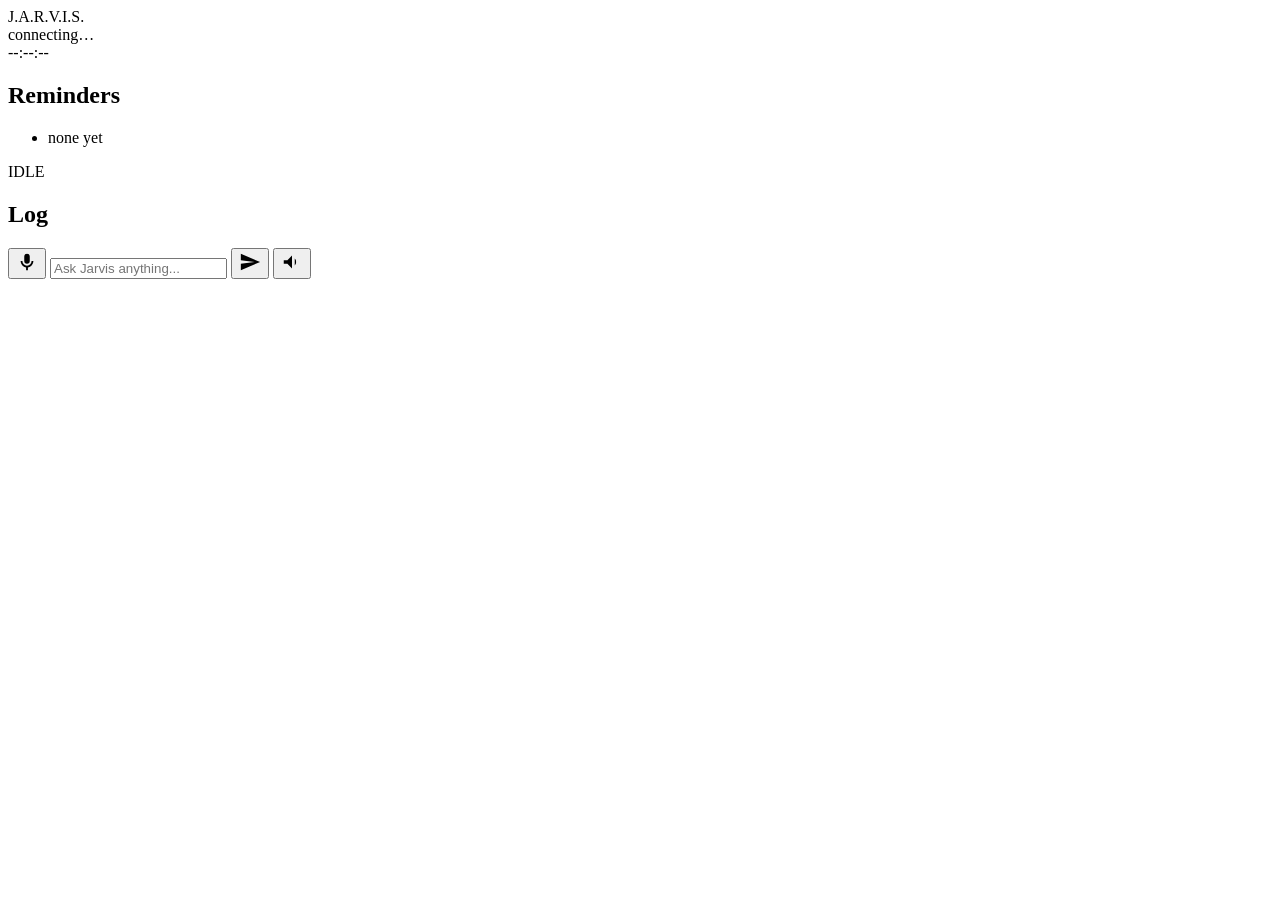
==== jarvis/web/static/index.html @ ba856379 "Add interactive HUD web UI with browser-based voice FastAPI backend (jarvis/web/server.py) wraps the" ====
<!DOCTYPE html>
<html lang="en">
<head>
<meta charset="UTF-8" />
<meta name="viewport" content="width=device-width, initial-scale=1.0" />
<title>JARVIS</title>
<link rel="preconnect" href="https://fonts.googleapis.com" />
<link href="https://fonts.googleapis.com/css2?family=Orbitron:wght@400..900&family=Share+Tech+Mono&display=swap" rel="stylesheet" />
<link rel="stylesheet" href="/static/style.css" />
</head>
<body>

<div class="scanlines"></div>

<header class="topbar">
  <div class="brand">
    <span class="brand-dot"></span>
    <span class="brand-name">J.A.R.V.I.S.</span>
  </div>
  <div class="status" id="status">
    <span class="status-dot" id="status-dot"></span>
    <span id="status-text">connecting&hellip;</span>
  </div>
  <div class="clock" id="clock">--:--:--</div>
</header>

<main class="layout">
  <aside class="panel panel-left">
    <h2>Reminders</h2>
    <ul id="reminders-list" class="reminders-list">
      <li class="muted">none yet</li>
    </ul>
  </aside>

  <section class="core-stage">
    <div class="core" id="core">
      <div class="ring ring-outer"></div>
      <div class="ring ring-mid"></div>
      <div class="ring ring-inner"></div>
      <div class="core-glow"></div>
      <div class="core-center"></div>
    </div>
    <div class="core-state" id="core-state">IDLE</div>
  </section>

  <aside class="panel panel-right">
    <h2>Log</h2>
    <div id="chat-log" class="chat-log"></div>
  </aside>
</main>

<footer class="composer">
  <button id="mic-btn" class="icon-btn" title="Speak (voice input)">
    <svg viewBox="0 0 24 24" width="22" height="22"><path fill="currentColor" d="M12 14a3 3 0 0 0 3-3V6a3 3 0 0 0-6 0v5a3 3 0 0 0 3 3zm5-3a5 5 0 0 1-10 0H5a7 7 0 0 0 6 6.92V21h2v-3.08A7 7 0 0 0 19 11h-2z"/></svg>
  </button>
  <input id="text-input" type="text" placeholder="Ask Jarvis anything..." autocomplete="off" />
  <button id="send-btn" class="icon-btn" title="Send">
    <svg viewBox="0 0 24 24" width="22" height="22"><path fill="currentColor" d="M2 21l21-9L2 3v7l15 2-15 2z"/></svg>
  </button>
  <button id="voice-toggle" class="icon-btn toggle-on" title="Toggle spoken replies">
    <svg viewBox="0 0 24 24" width="22" height="22"><path fill="currentColor" d="M3 10v4h4l5 5V5L7 10H3zm13.5 2A4.5 4.5 0 0 0 15 8.29v7.42A4.5 4.5 0 0 0 16.5 12z"/></svg>
  </button>
</footer>

<script src="/static/app.js"></script>
</body>
</html>
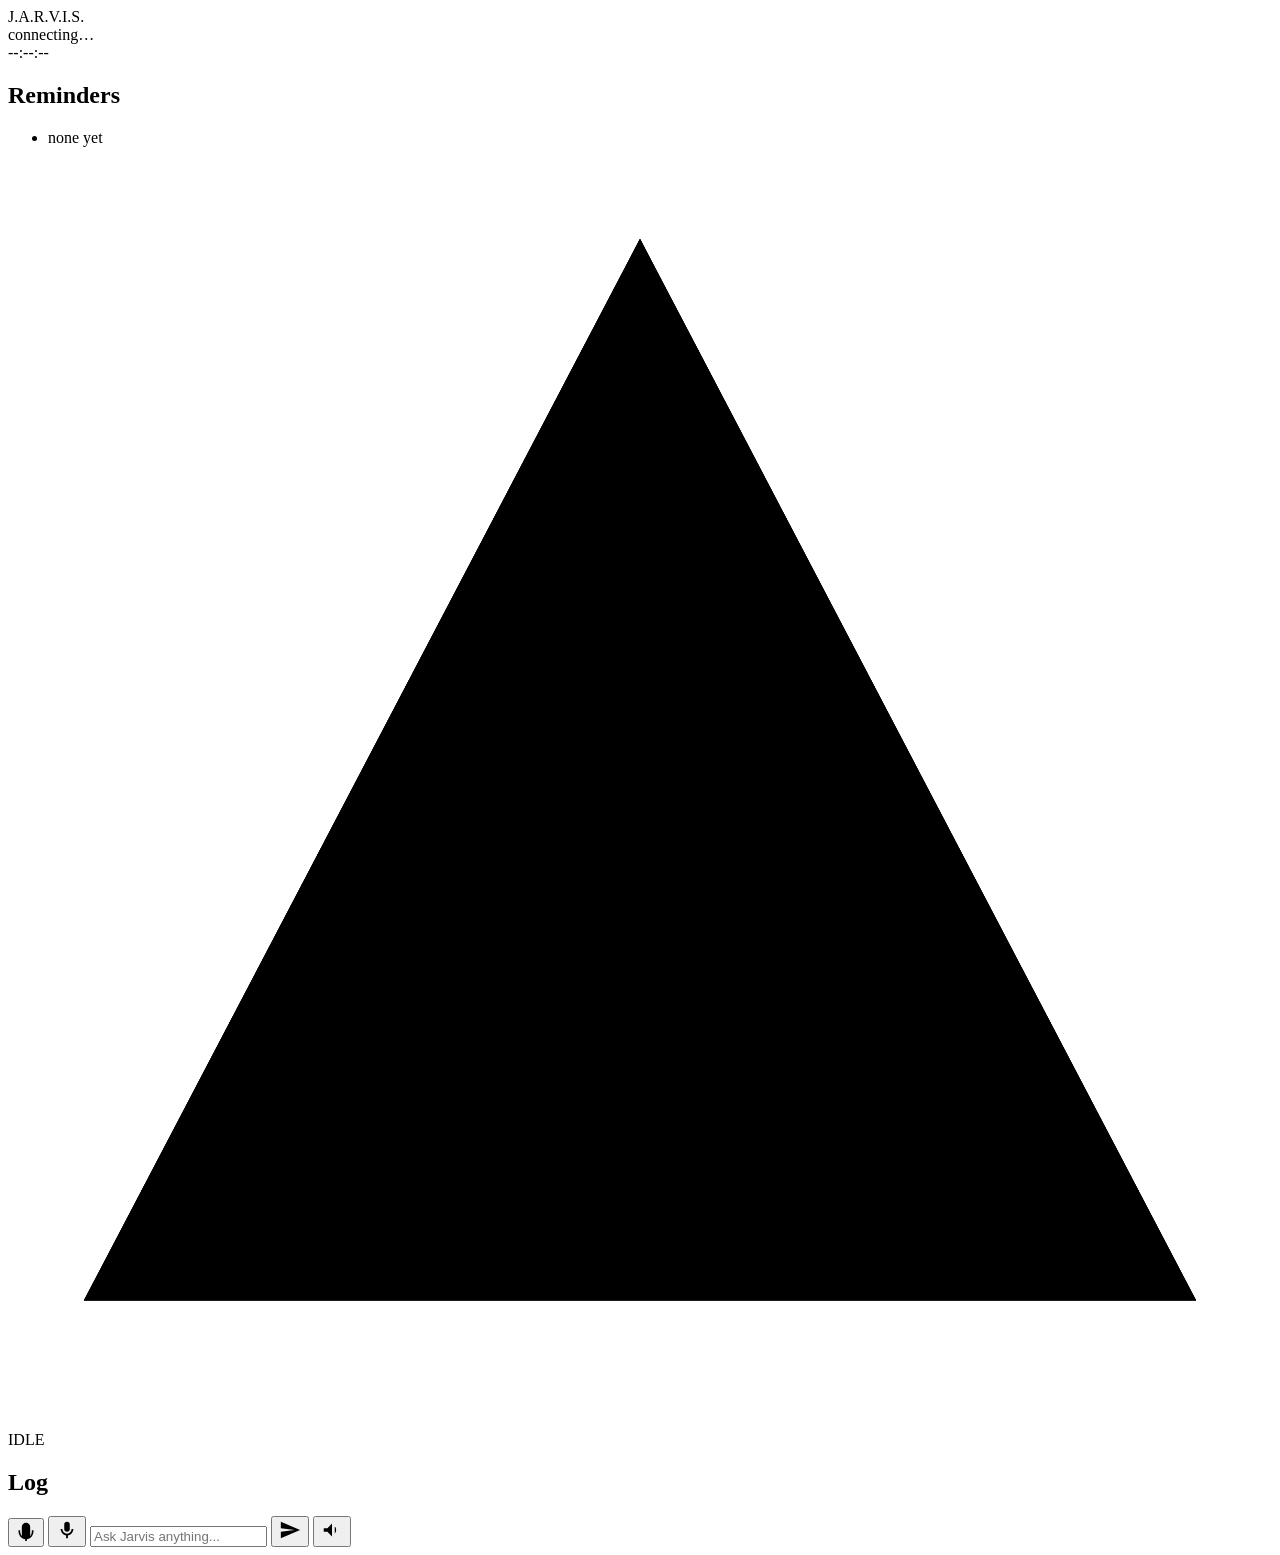
==== commit 1b845164: "Add wake-word voice mode, harden search, redesign HUD core - web_search: try the new `ddgs` package " ====
--- a/jarvis/web/static/index.html
+++ b/jarvis/web/static/index.html
@@ -38,8 +38,16 @@
       <div class="ring ring-mid"></div>
       <div class="ring ring-inner"></div>
       <div class="core-glow"></div>
-      <div class="core-center"></div>
+      <div class="reactor">
+        <svg class="reactor-svg" viewBox="0 0 100 100">
+          <polygon class="reactor-tri reactor-tri-1" points="50,6 6,90 94,90" />
+          <polygon class="reactor-tri reactor-tri-2" points="50,6 6,90 94,90" />
+          <polygon class="reactor-tri reactor-tri-3" points="50,6 6,90 94,90" />
+        </svg>
+        <div class="reactor-core"></div>
+      </div>
     </div>
+    <div class="waveform" id="waveform"></div>
     <div class="core-state" id="core-state">IDLE</div>
   </section>
 
@@ -50,6 +58,9 @@
 </main>
 
 <footer class="composer">
+  <button id="wake-btn" class="icon-btn" title="Toggle 'Hey Jarvis' always-listening mode">
+    <svg viewBox="0 0 24 24" width="20" height="20"><path fill="currentColor" d="M12 2a5 5 0 0 0-5 5v10a5 5 0 0 0 10 0V7a5 5 0 0 0-5-5zm7 9v2a7 7 0 0 1-14 0v-2H3v2a9 9 0 0 0 8 8.94V24h2v-2.06A9 9 0 0 0 21 13v-2h-2z"/></svg>
+  </button>
   <button id="mic-btn" class="icon-btn" title="Speak (voice input)">
     <svg viewBox="0 0 24 24" width="22" height="22"><path fill="currentColor" d="M12 14a3 3 0 0 0 3-3V6a3 3 0 0 0-6 0v5a3 3 0 0 0 3 3zm5-3a5 5 0 0 1-10 0H5a7 7 0 0 0 6 6.92V21h2v-3.08A7 7 0 0 0 19 11h-2z"/></svg>
   </button>
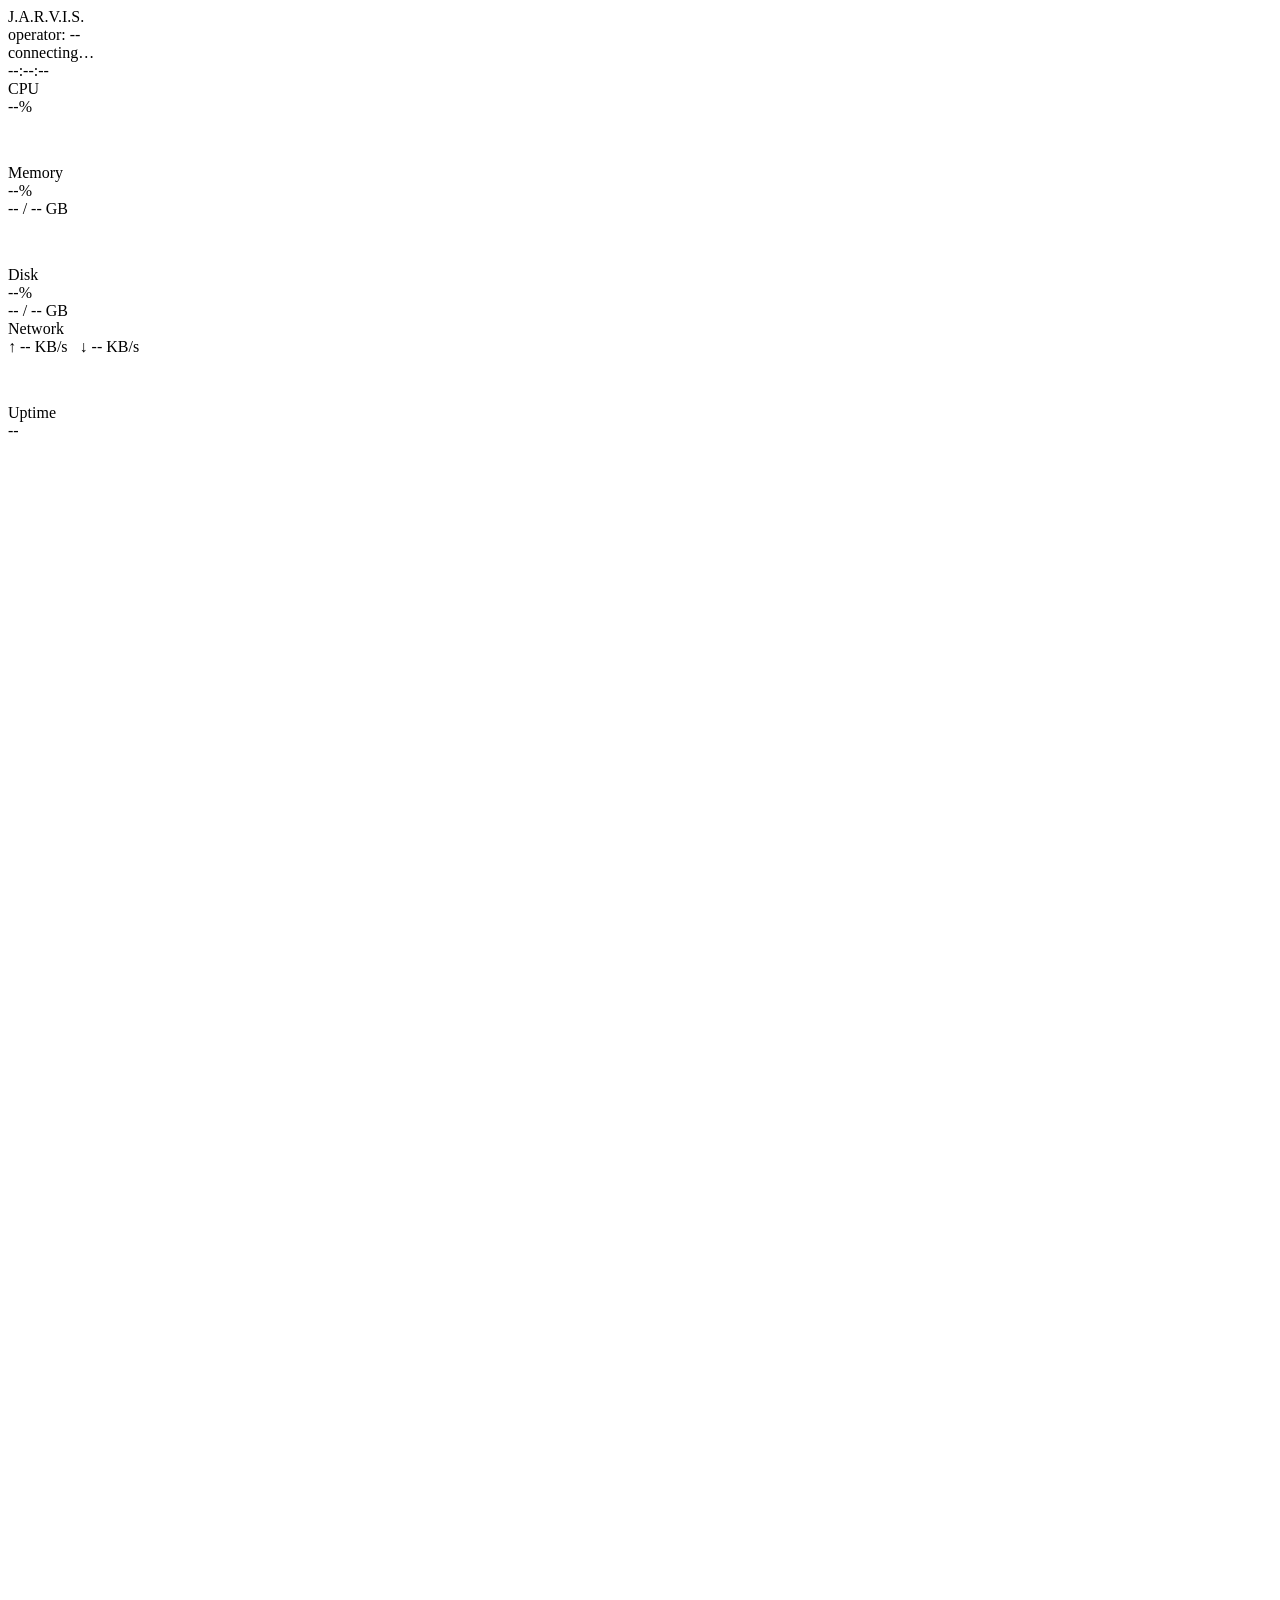
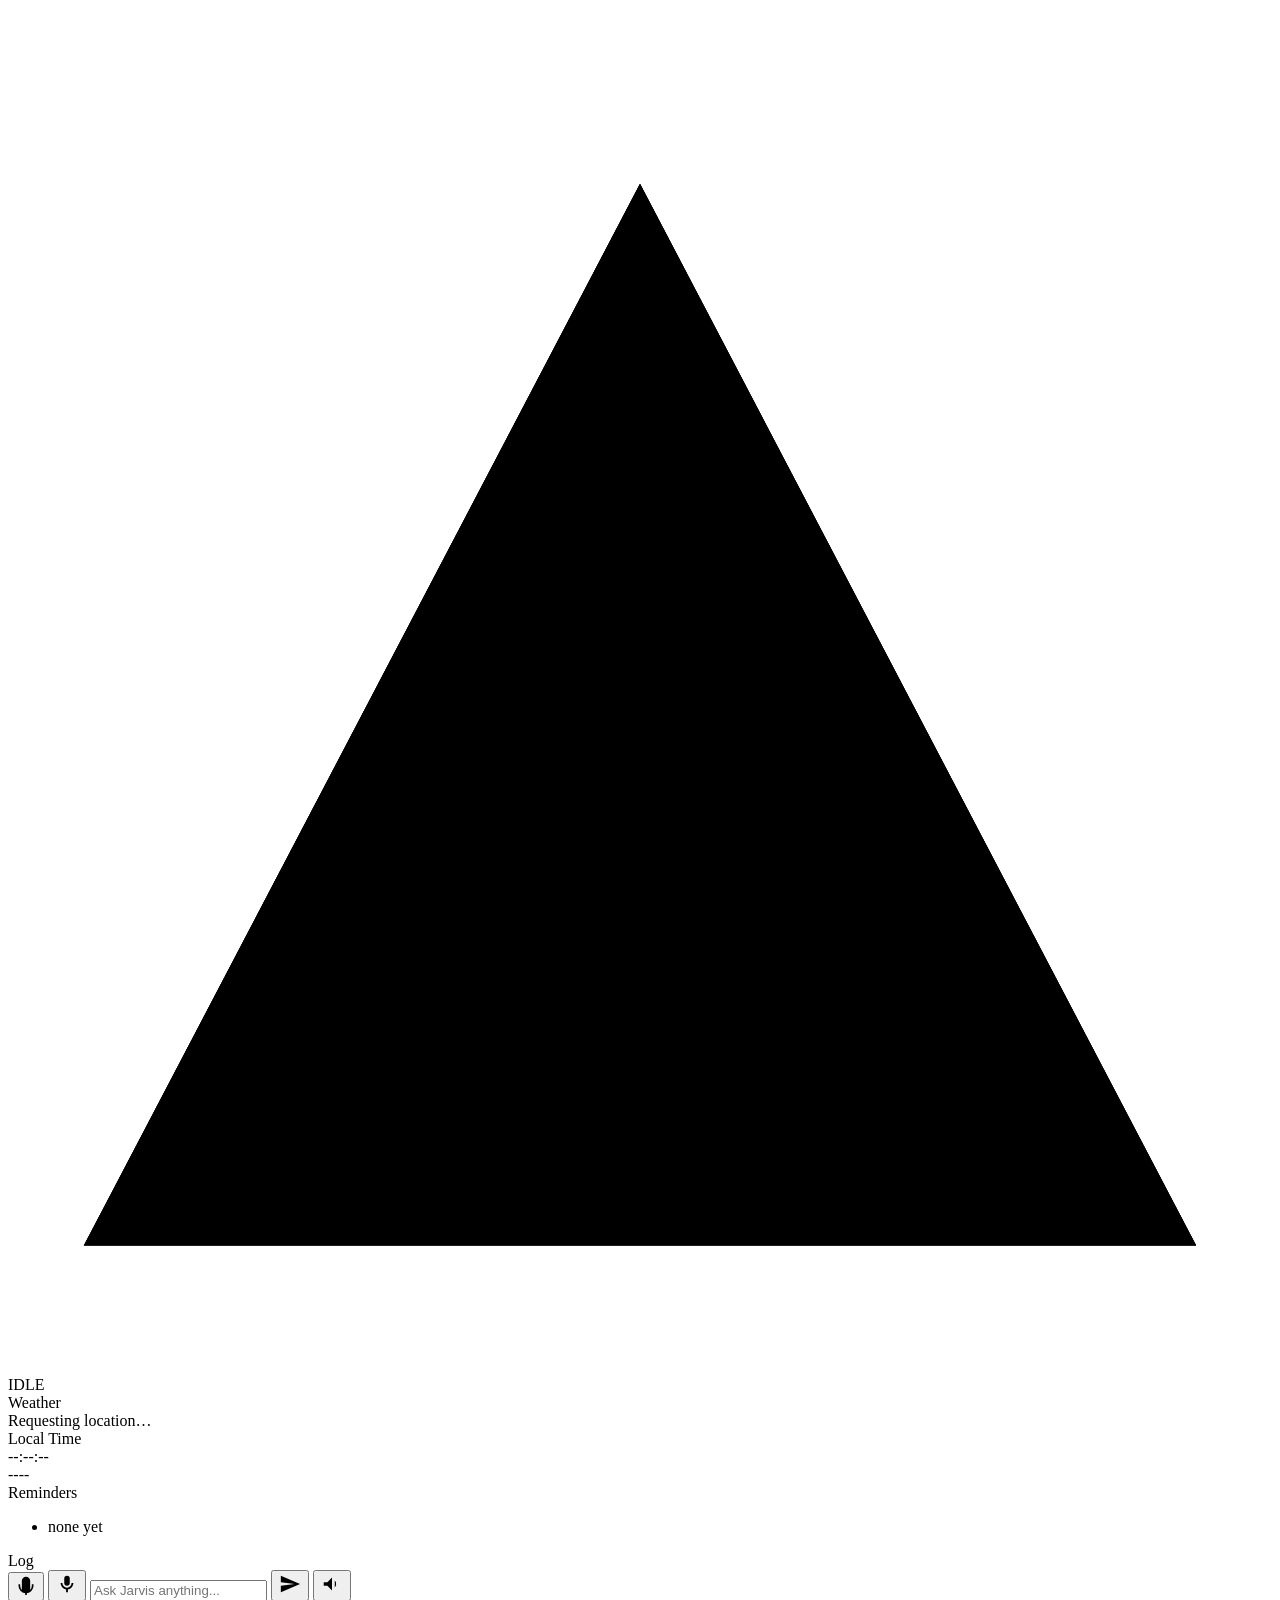
==== commit 03794e85: "Build a dense multi-widget HUD with real live data Reworked the web UI from one chat panel into a pr" ====
--- a/jarvis/web/static/index.html
+++ b/jarvis/web/static/index.html
@@ -17,6 +17,7 @@
     <span class="brand-dot"></span>
     <span class="brand-name">J.A.R.V.I.S.</span>
   </div>
+  <div class="operator" id="operator">operator: --</div>
   <div class="status" id="status">
     <span class="status-dot" id="status-dot"></span>
     <span id="status-text">connecting&hellip;</span>
@@ -26,14 +27,37 @@
 
 <main class="layout">
   <aside class="panel panel-left">
-    <h2>Reminders</h2>
-    <ul id="reminders-list" class="reminders-list">
-      <li class="muted">none yet</li>
-    </ul>
+    <div class="widget">
+      <div class="widget-title">CPU</div>
+      <div class="widget-value" id="cpu-value">--%</div>
+      <canvas class="sparkline" id="cpu-spark" width="220" height="44"></canvas>
+    </div>
+    <div class="widget">
+      <div class="widget-title">Memory</div>
+      <div class="widget-value" id="mem-value">--%</div>
+      <div class="widget-sub" id="mem-sub">-- / -- GB</div>
+      <canvas class="sparkline" id="mem-spark" width="220" height="44"></canvas>
+    </div>
+    <div class="widget">
+      <div class="widget-title">Disk</div>
+      <div class="widget-value" id="disk-value">--%</div>
+      <div class="widget-sub" id="disk-sub">-- / -- GB</div>
+      <div class="bar-gauge"><div class="bar-gauge-fill" id="disk-gauge"></div></div>
+    </div>
+    <div class="widget">
+      <div class="widget-title">Network</div>
+      <div class="widget-sub" id="net-sub">&uarr; -- KB/s &nbsp; &darr; -- KB/s</div>
+      <canvas class="sparkline" id="net-spark" width="220" height="44"></canvas>
+    </div>
+    <div class="widget">
+      <div class="widget-title">Uptime</div>
+      <div class="widget-value widget-value-sm" id="uptime-value">--</div>
+    </div>
   </aside>
 
   <section class="core-stage">
     <div class="core" id="core">
+      <svg class="tick-ring" viewBox="0 0 300 300"></svg>
       <div class="ring ring-outer"></div>
       <div class="ring ring-mid"></div>
       <div class="ring ring-inner"></div>
@@ -46,14 +70,33 @@
         </svg>
         <div class="reactor-core"></div>
       </div>
+      <div class="orbit orbit-1"><span class="orbit-dot"></span></div>
+      <div class="orbit orbit-2"><span class="orbit-dot"></span></div>
     </div>
     <div class="waveform" id="waveform"></div>
     <div class="core-state" id="core-state">IDLE</div>
   </section>
 
   <aside class="panel panel-right">
-    <h2>Log</h2>
-    <div id="chat-log" class="chat-log"></div>
+    <div class="widget widget-weather">
+      <div class="widget-title">Weather</div>
+      <div class="weather-body" id="weather-body">Requesting location&hellip;</div>
+    </div>
+    <div class="widget widget-clock-big">
+      <div class="widget-title">Local Time</div>
+      <div class="big-clock" id="big-clock">--:--:--</div>
+      <div class="big-date" id="big-date">----</div>
+    </div>
+    <div class="widget widget-reminders">
+      <div class="widget-title">Reminders</div>
+      <ul id="reminders-list" class="reminders-list">
+        <li class="muted">none yet</li>
+      </ul>
+    </div>
+    <div class="widget widget-log">
+      <div class="widget-title">Log</div>
+      <div id="chat-log" class="chat-log"></div>
+    </div>
   </aside>
 </main>
 
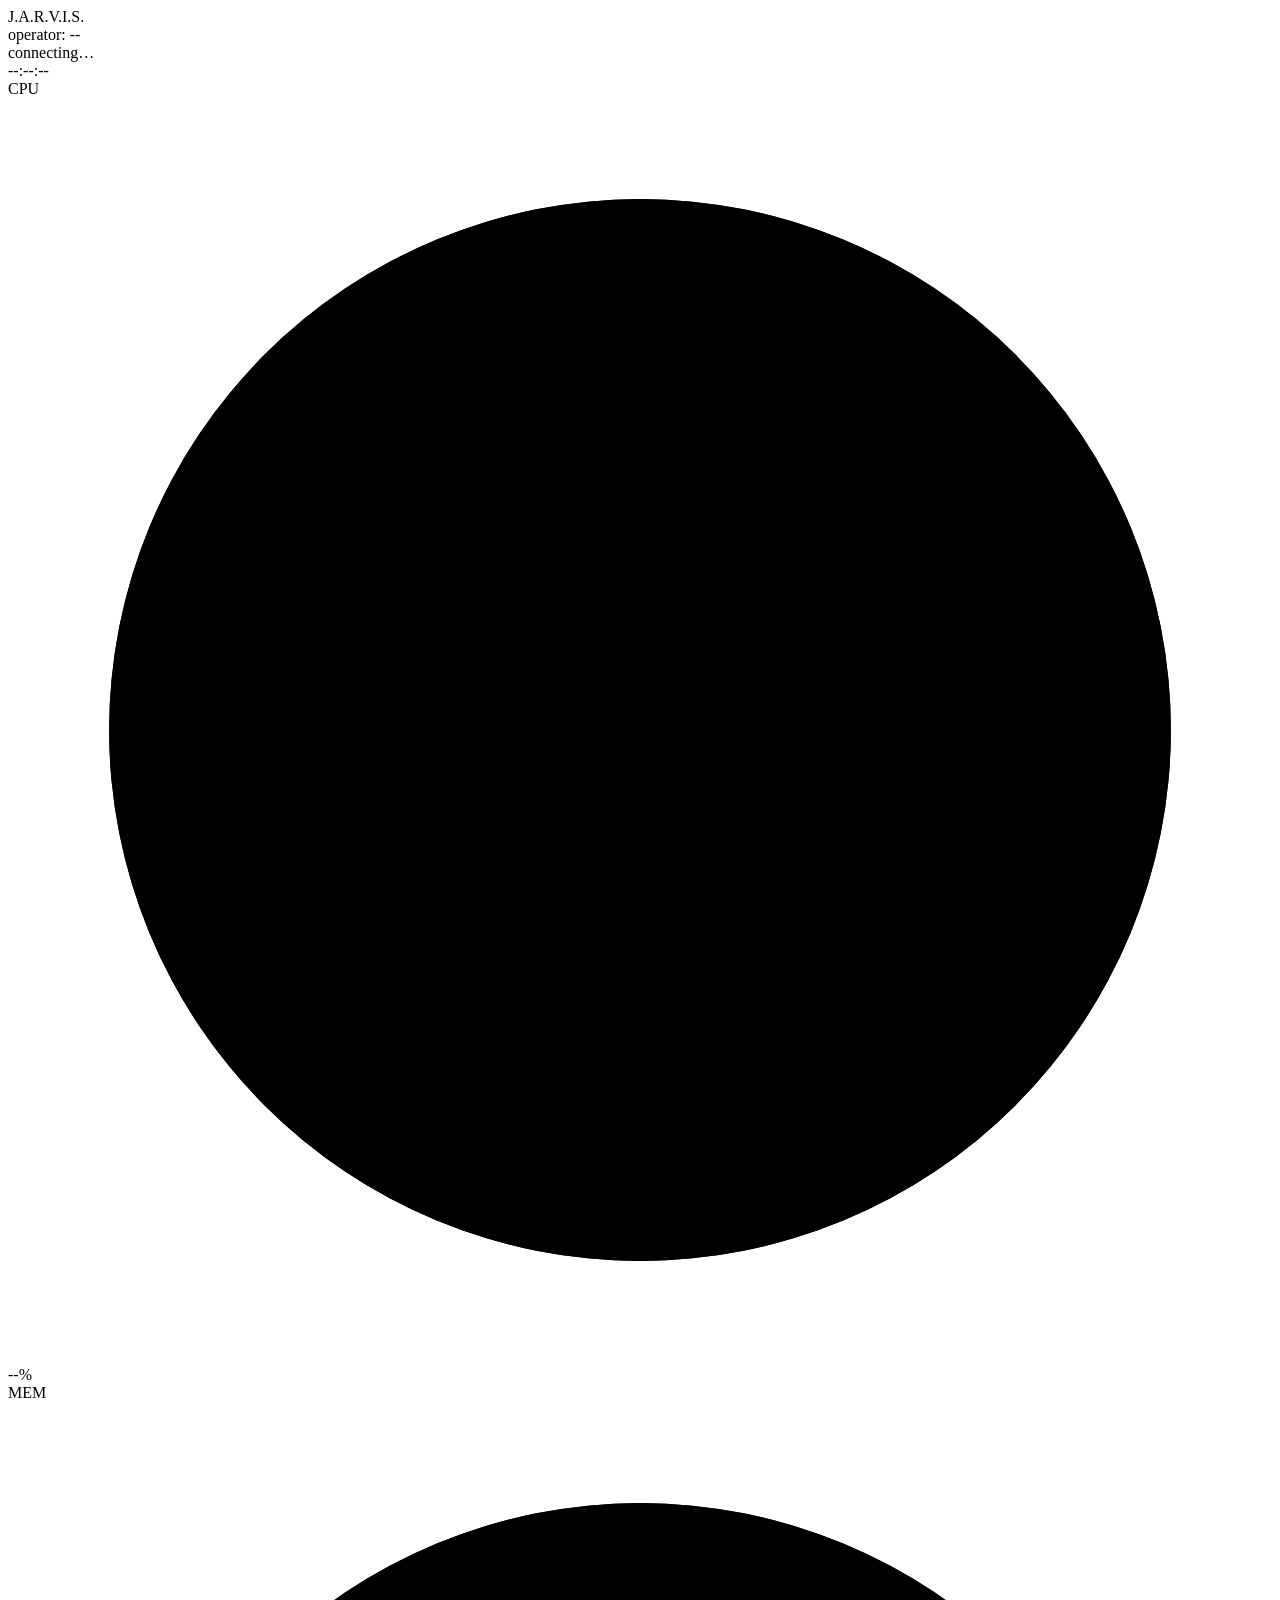
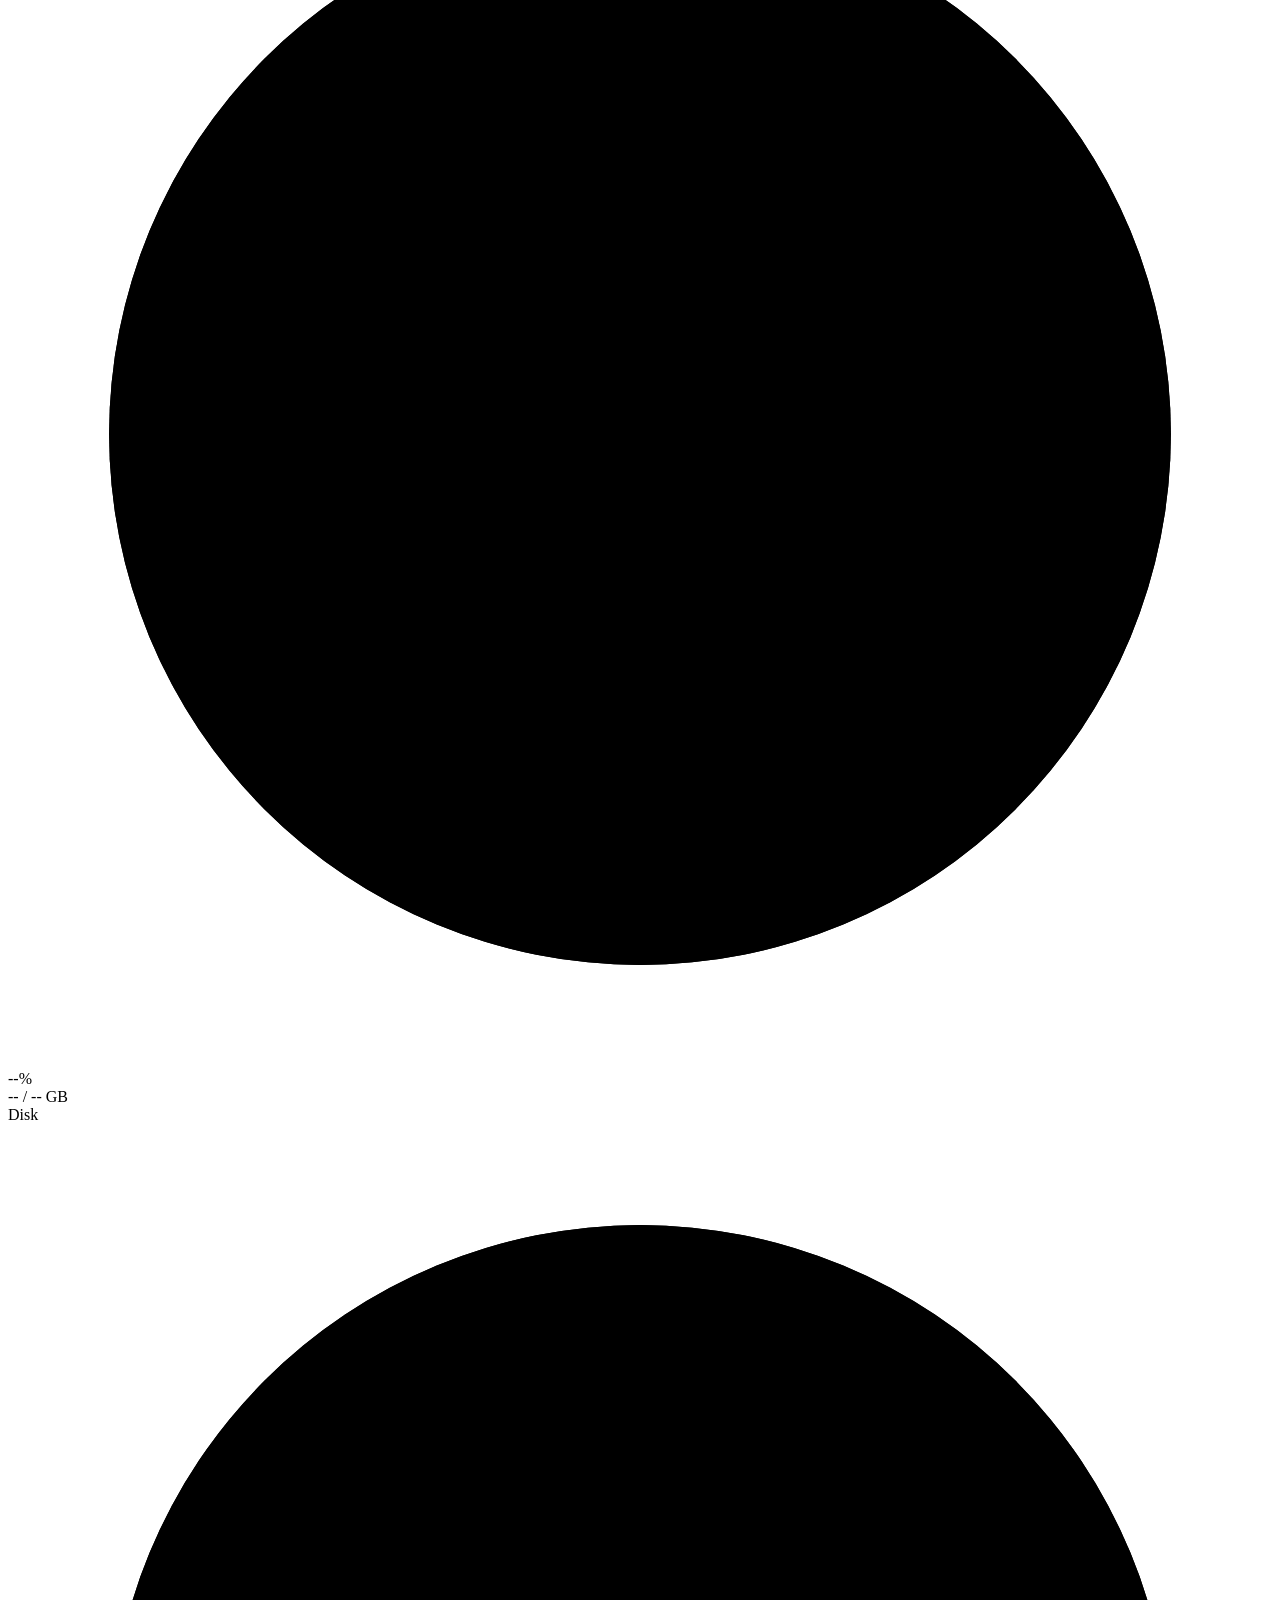
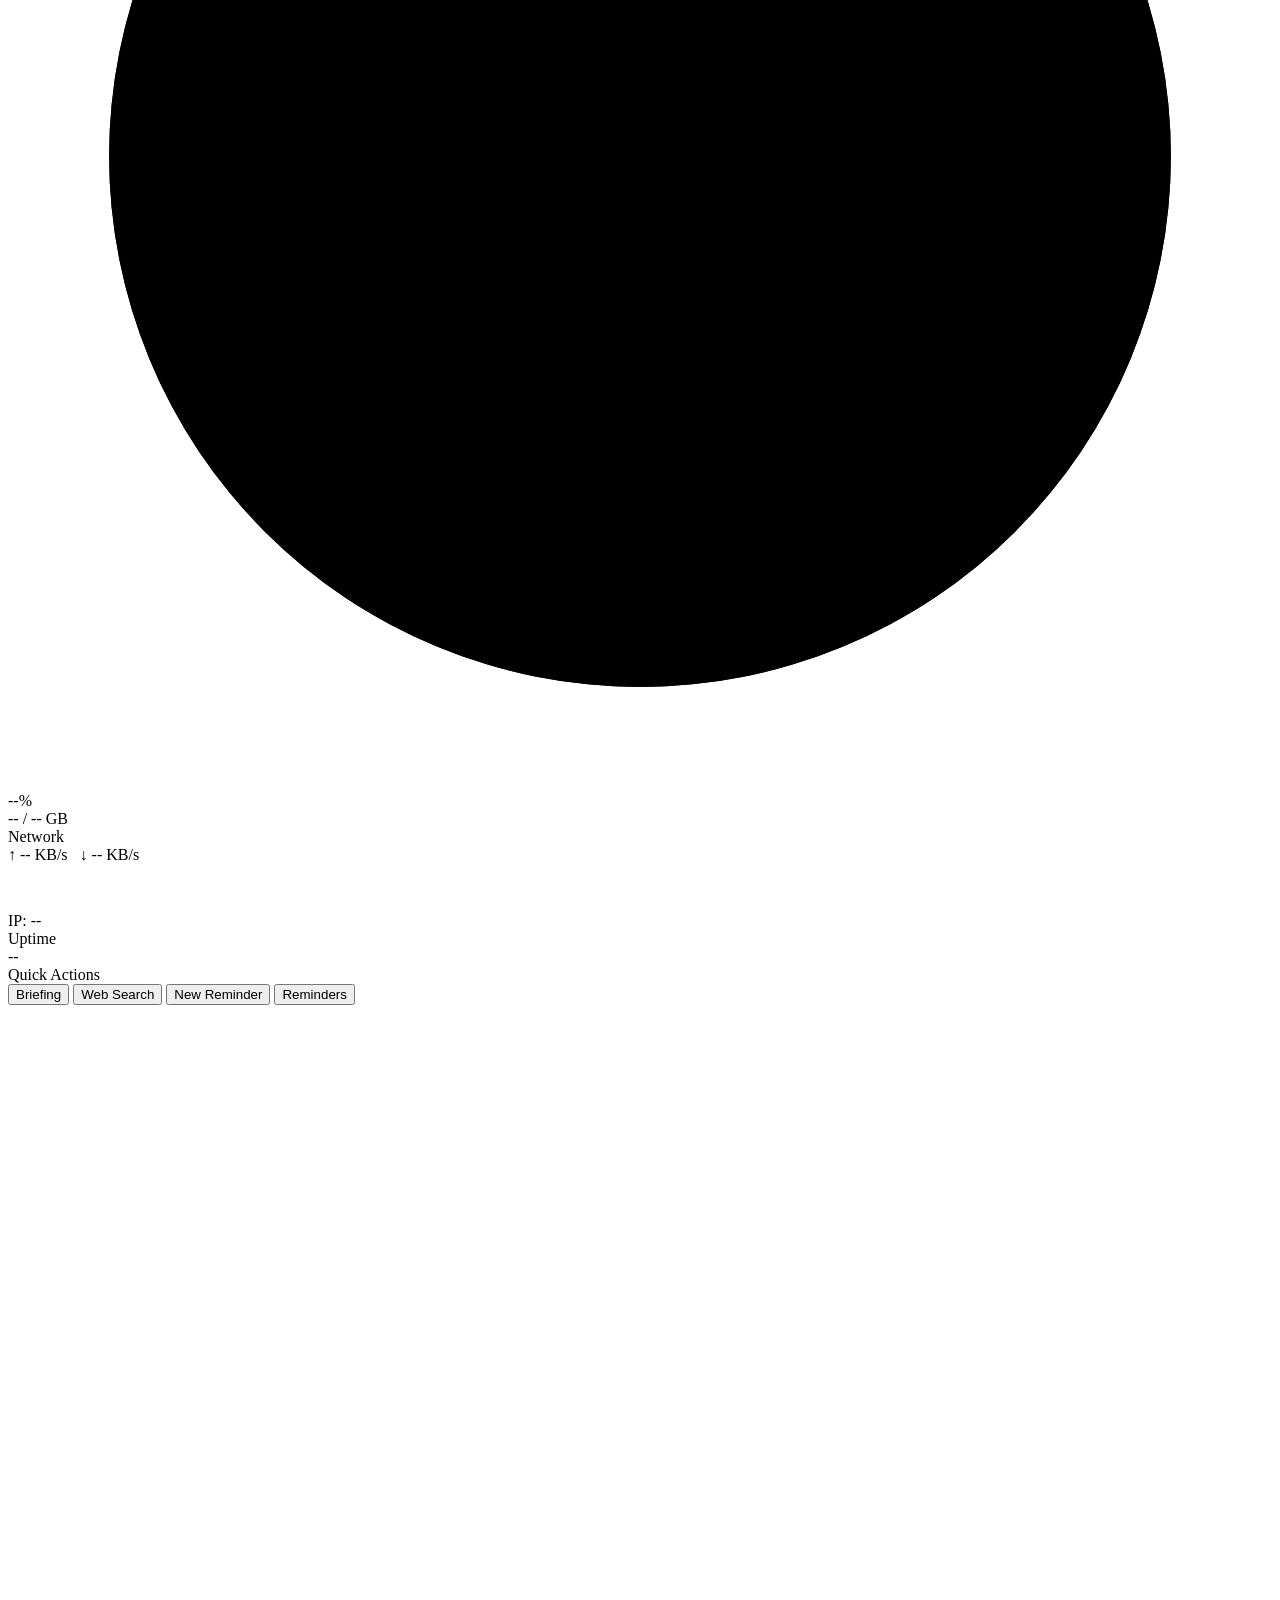
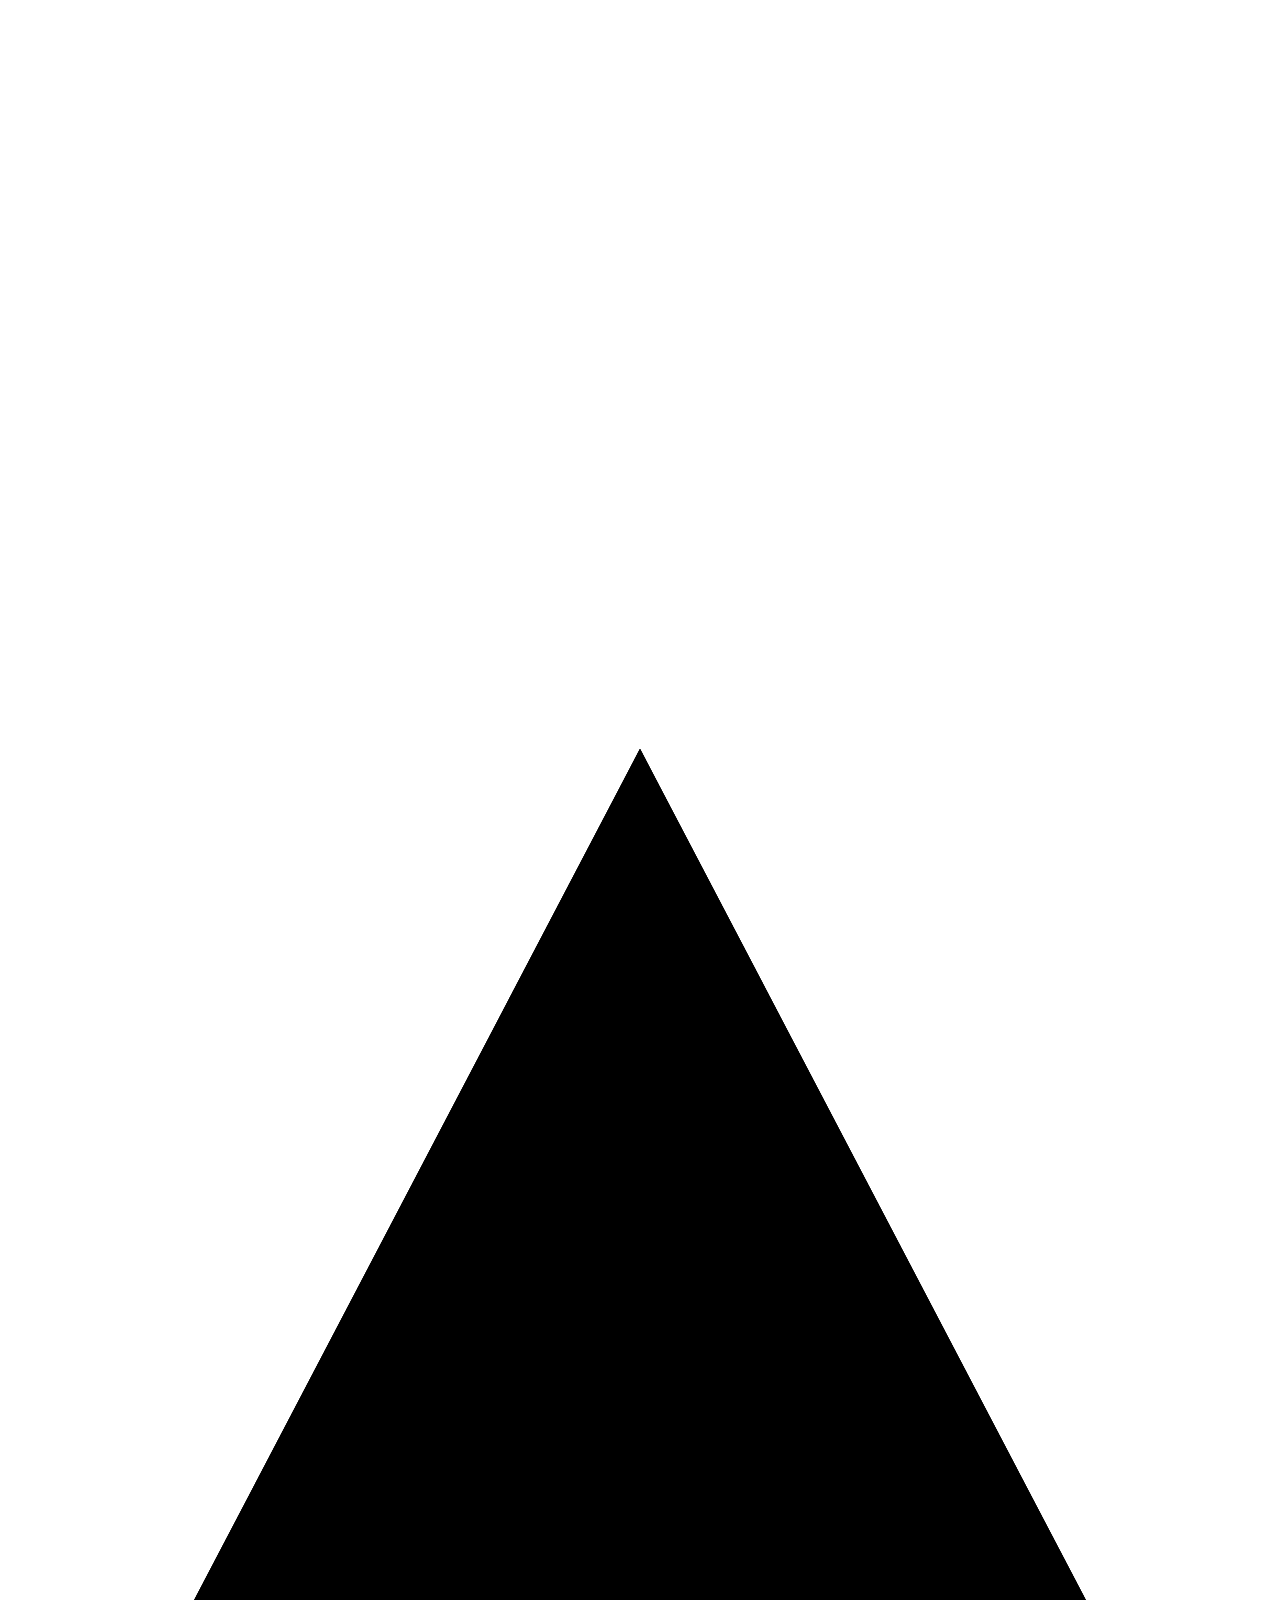
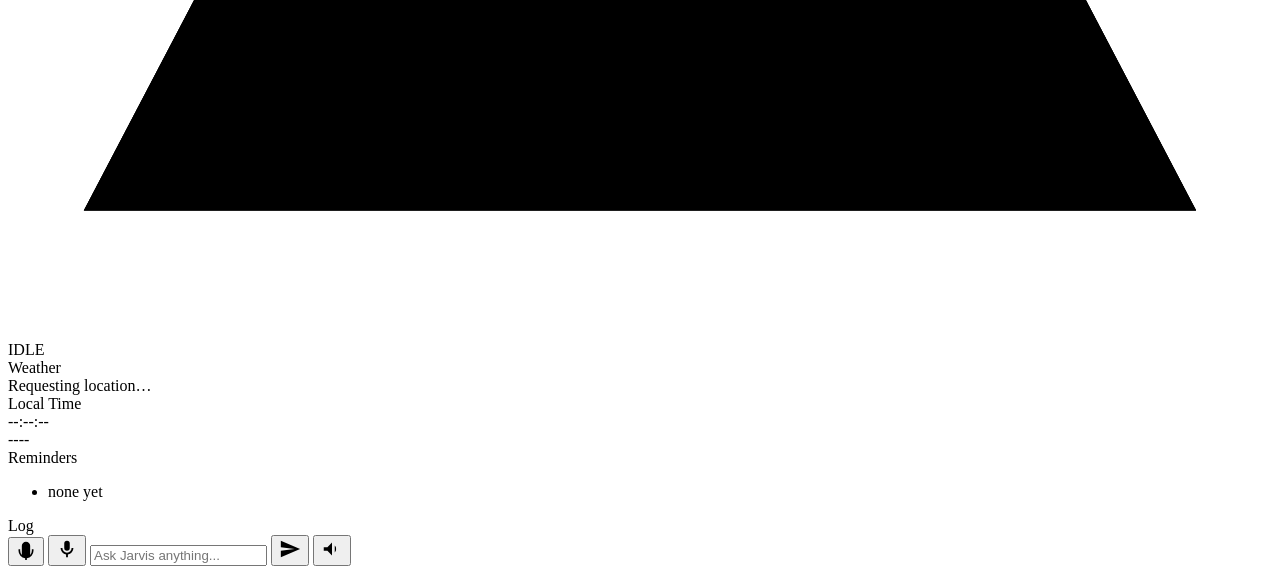
==== commit d9a16cb7: "Circular gauge dials, real IP, and functional quick-actions Replaced the flat CPU/memory/disk percen" ====
--- a/jarvis/web/static/index.html
+++ b/jarvis/web/static/index.html
@@ -28,30 +28,63 @@
 <main class="layout">
   <aside class="panel panel-left">
     <div class="widget">
-      <div class="widget-title">CPU</div>
-      <div class="widget-value" id="cpu-value">--%</div>
-      <canvas class="sparkline" id="cpu-spark" width="220" height="44"></canvas>
+      <div class="widget-gauge-row">
+        <div class="gauge-item">
+          <div class="widget-title">CPU</div>
+          <div class="gauge">
+            <svg viewBox="0 0 100 100">
+              <circle class="gauge-track" cx="50" cy="50" r="42"></circle>
+              <circle class="gauge-fill" id="cpu-gauge" cx="50" cy="50" r="42"></circle>
+            </svg>
+            <div class="gauge-label" id="cpu-value">--%</div>
+          </div>
+        </div>
+        <div class="gauge-item">
+          <div class="widget-title">MEM</div>
+          <div class="gauge">
+            <svg viewBox="0 0 100 100">
+              <circle class="gauge-track" cx="50" cy="50" r="42"></circle>
+              <circle class="gauge-fill" id="mem-gauge" cx="50" cy="50" r="42"></circle>
+            </svg>
+            <div class="gauge-label" id="mem-value">--%</div>
+          </div>
+        </div>
+      </div>
+      <div class="widget-sub widget-sub-center" id="mem-sub">-- / -- GB</div>
     </div>
-    <div class="widget">
-      <div class="widget-title">Memory</div>
-      <div class="widget-value" id="mem-value">--%</div>
-      <div class="widget-sub" id="mem-sub">-- / -- GB</div>
-      <canvas class="sparkline" id="mem-spark" width="220" height="44"></canvas>
-    </div>
+
     <div class="widget">
       <div class="widget-title">Disk</div>
-      <div class="widget-value" id="disk-value">--%</div>
-      <div class="widget-sub" id="disk-sub">-- / -- GB</div>
-      <div class="bar-gauge"><div class="bar-gauge-fill" id="disk-gauge"></div></div>
+      <div class="gauge gauge-lg">
+        <svg viewBox="0 0 100 100">
+          <circle class="gauge-track" cx="50" cy="50" r="42"></circle>
+          <circle class="gauge-fill gauge-fill-alt" id="disk-gauge" cx="50" cy="50" r="42"></circle>
+        </svg>
+        <div class="gauge-label" id="disk-value">--%</div>
+      </div>
+      <div class="widget-sub widget-sub-center" id="disk-sub">-- / -- GB</div>
     </div>
+
     <div class="widget">
       <div class="widget-title">Network</div>
       <div class="widget-sub" id="net-sub">&uarr; -- KB/s &nbsp; &darr; -- KB/s</div>
       <canvas class="sparkline" id="net-spark" width="220" height="44"></canvas>
+      <div class="widget-sub" id="ip-sub">IP: --</div>
     </div>
+
     <div class="widget">
       <div class="widget-title">Uptime</div>
       <div class="widget-value widget-value-sm" id="uptime-value">--</div>
+    </div>
+
+    <div class="widget widget-quickactions">
+      <div class="widget-title">Quick Actions</div>
+      <div class="quick-actions">
+        <button class="qa-btn" data-prompt="Give me a quick briefing: weather and anything notable in the news.">Briefing</button>
+        <button class="qa-btn" data-prefill="search the web for ">Web Search</button>
+        <button class="qa-btn" data-prefill="remind me to ">New Reminder</button>
+        <button class="qa-btn" data-prompt="List my current reminders.">Reminders</button>
+      </div>
     </div>
   </aside>
 
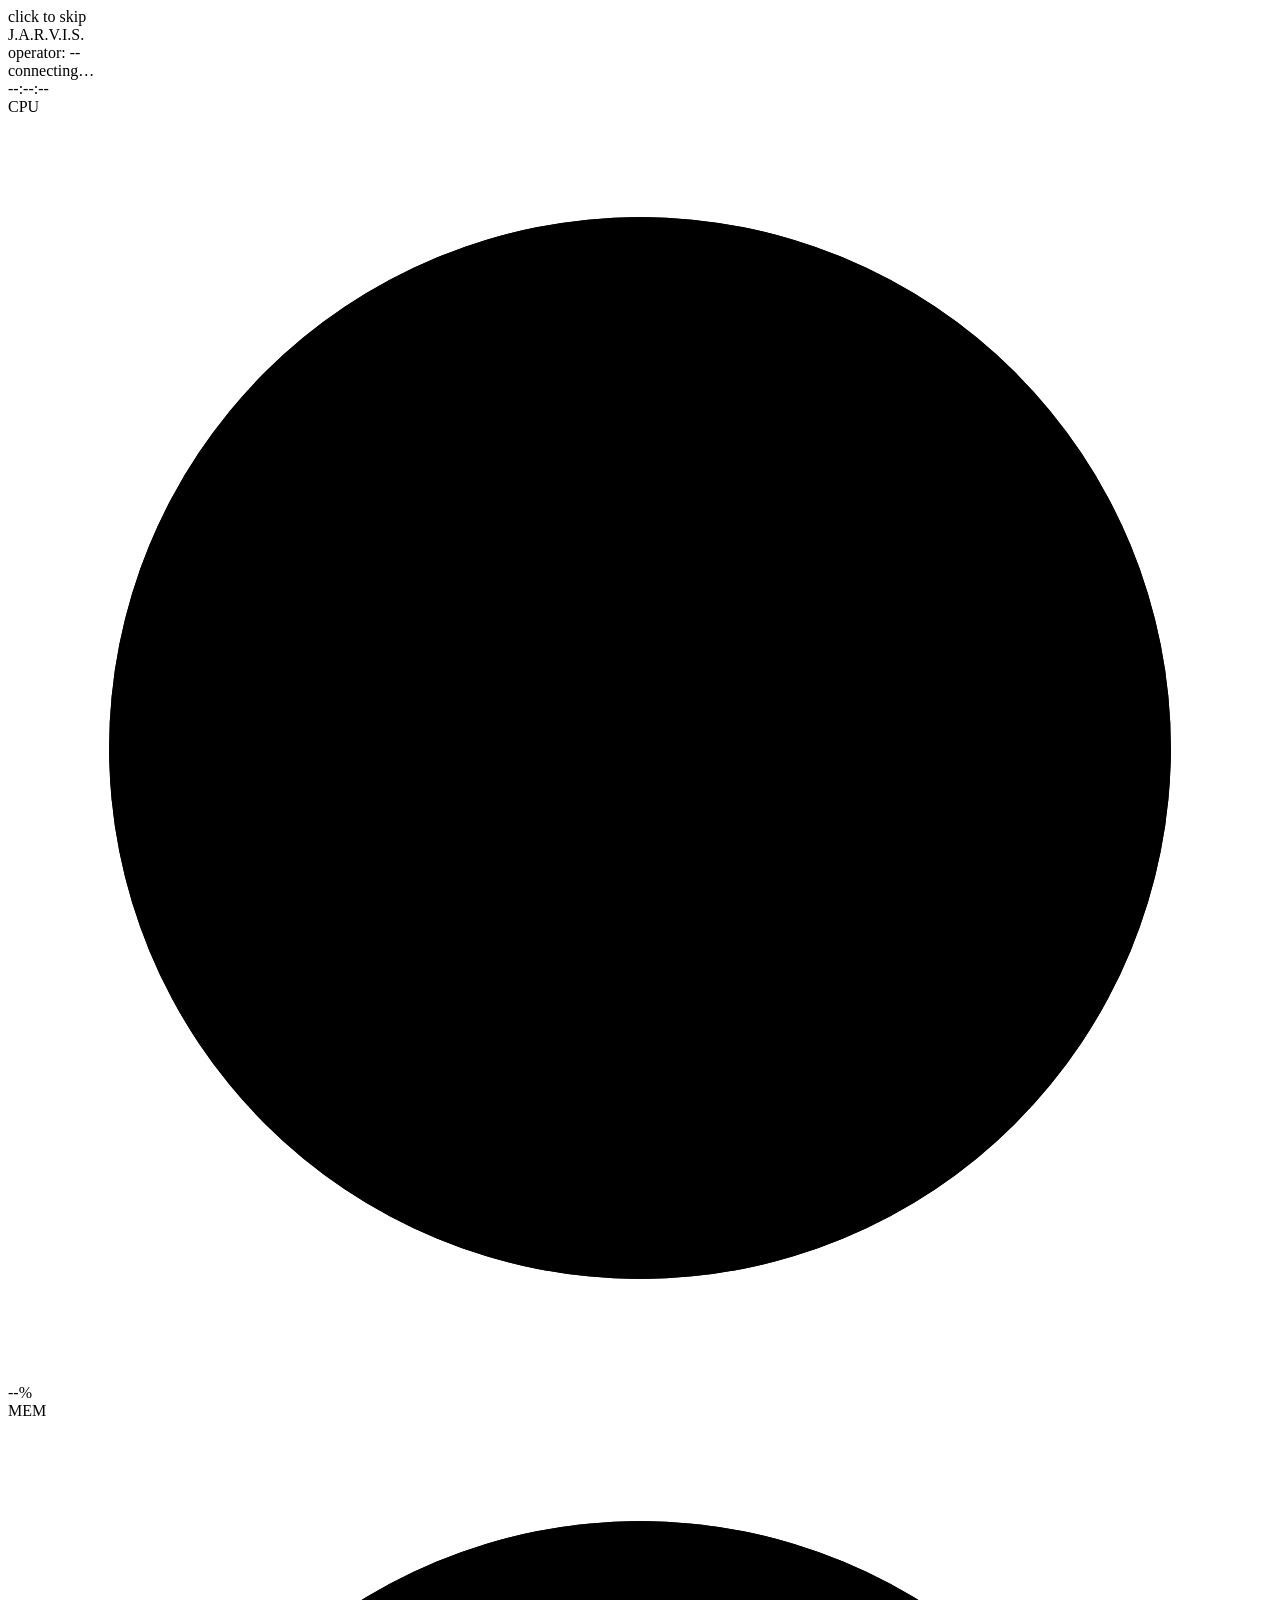
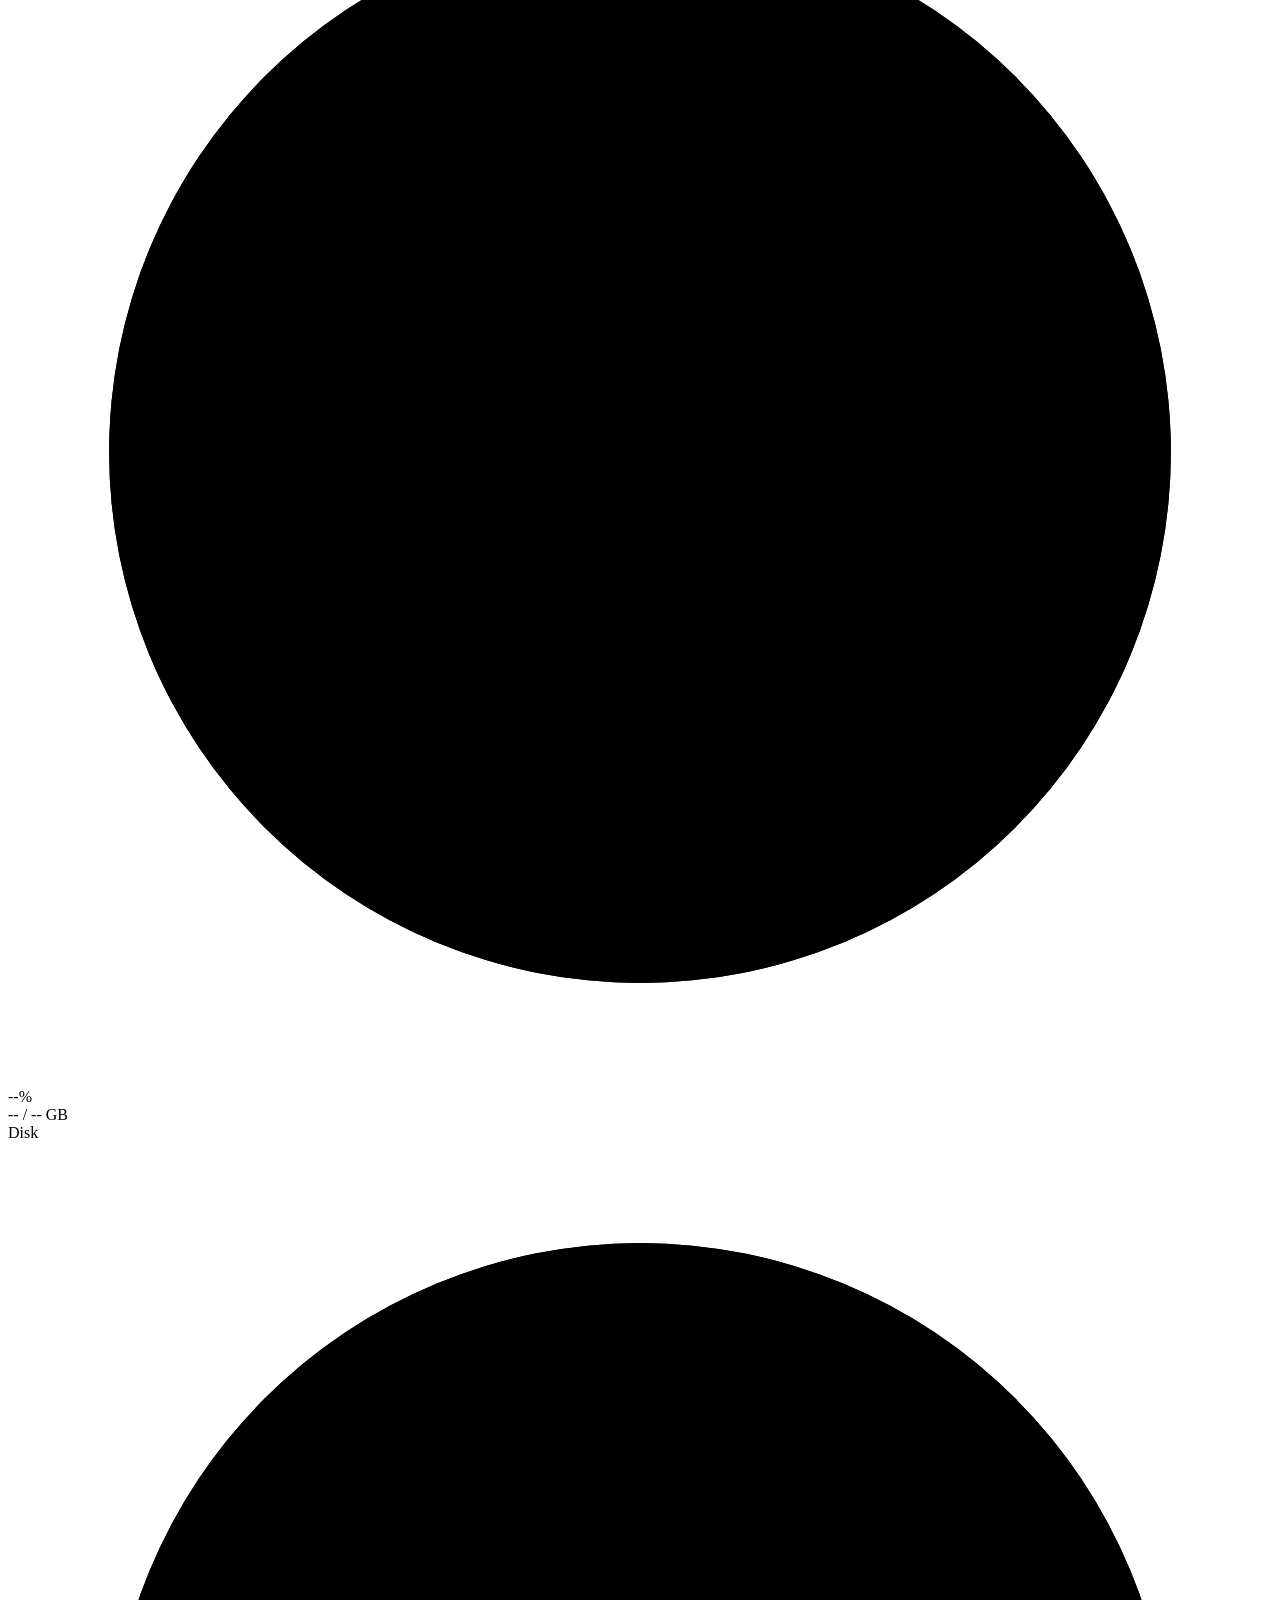
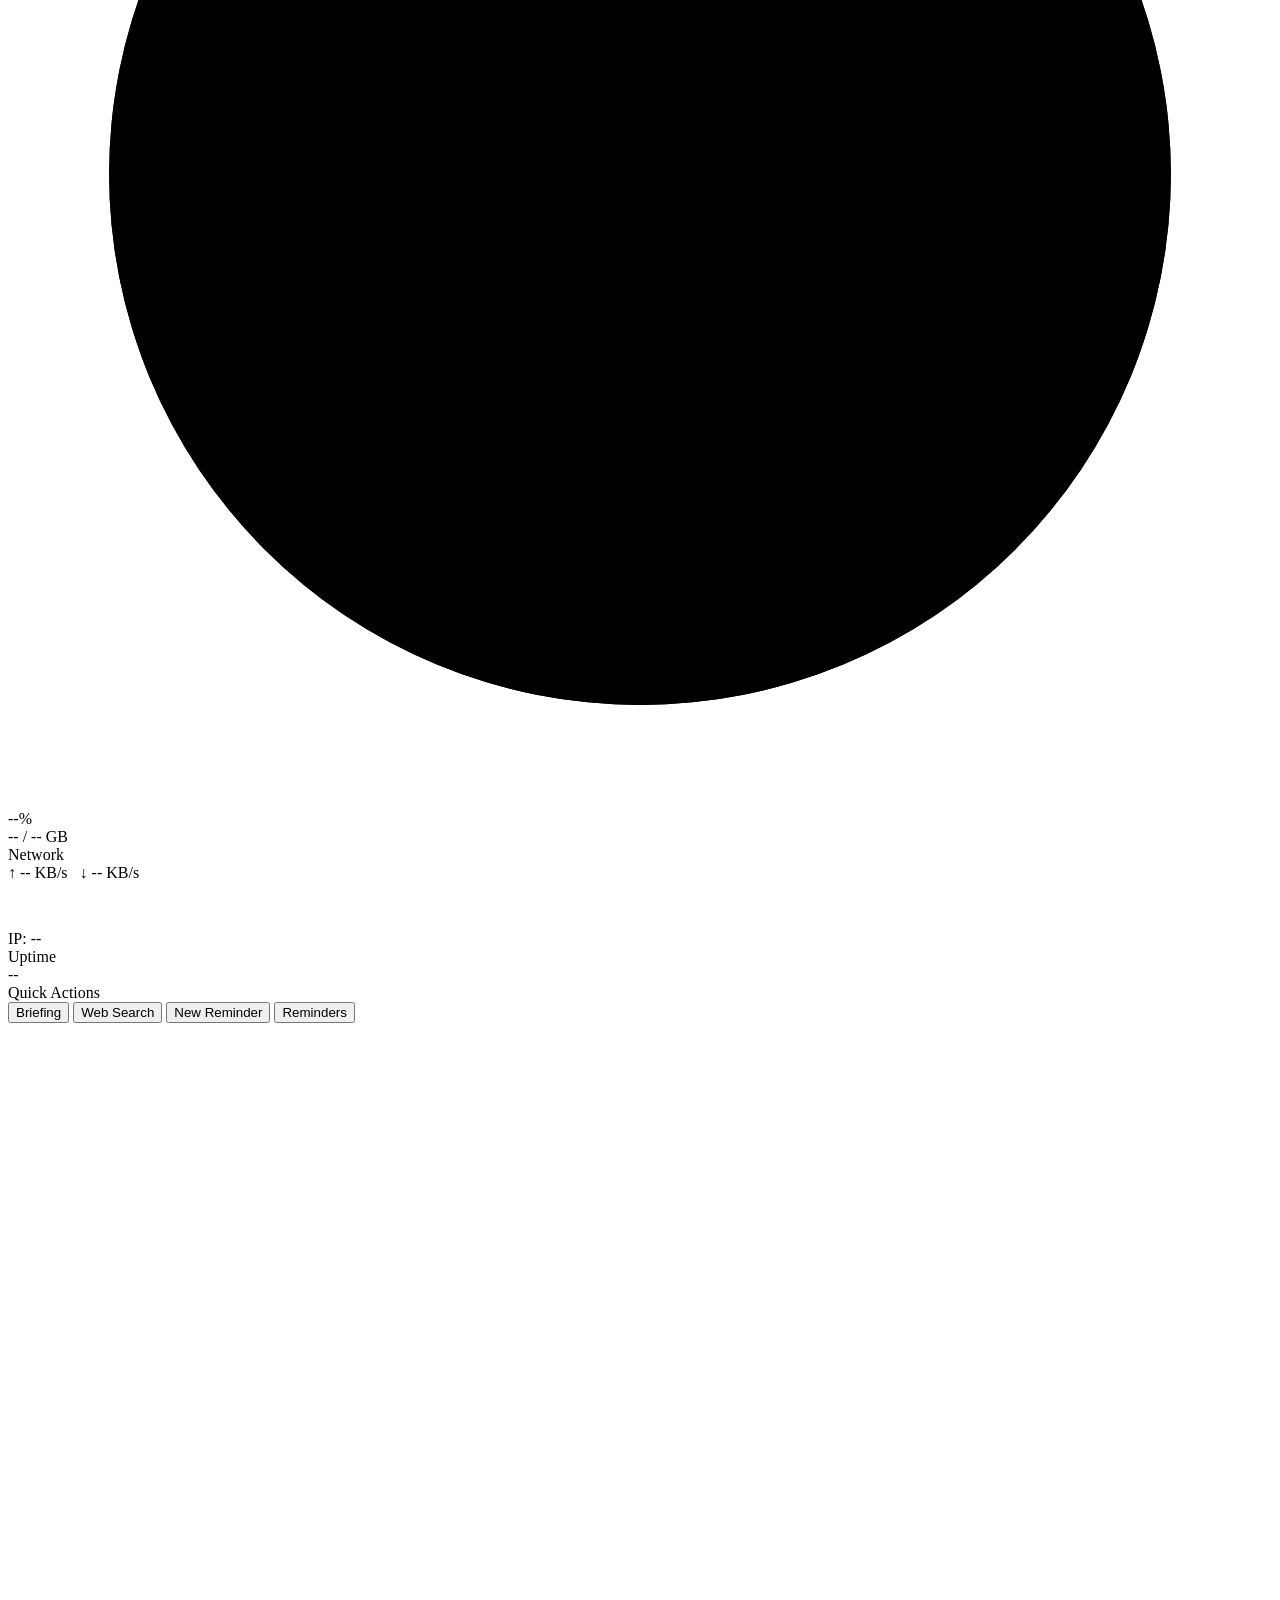
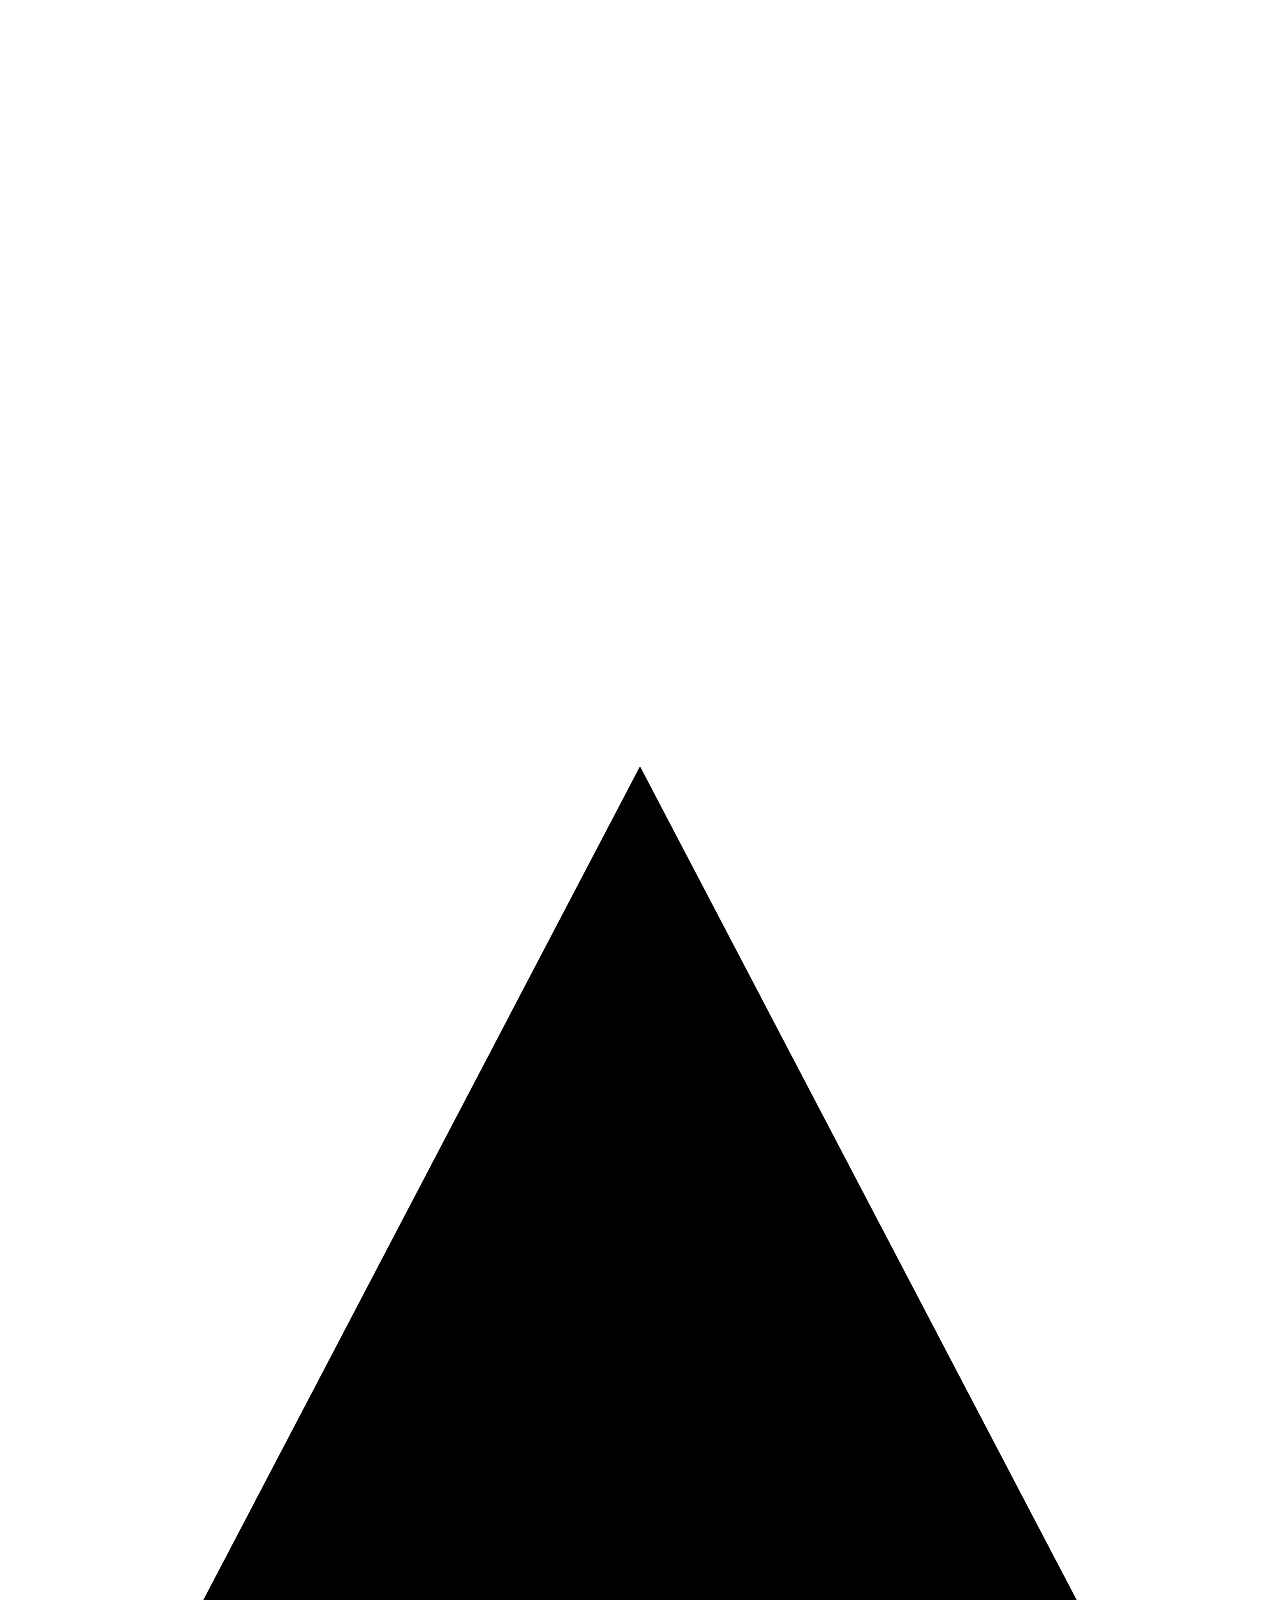
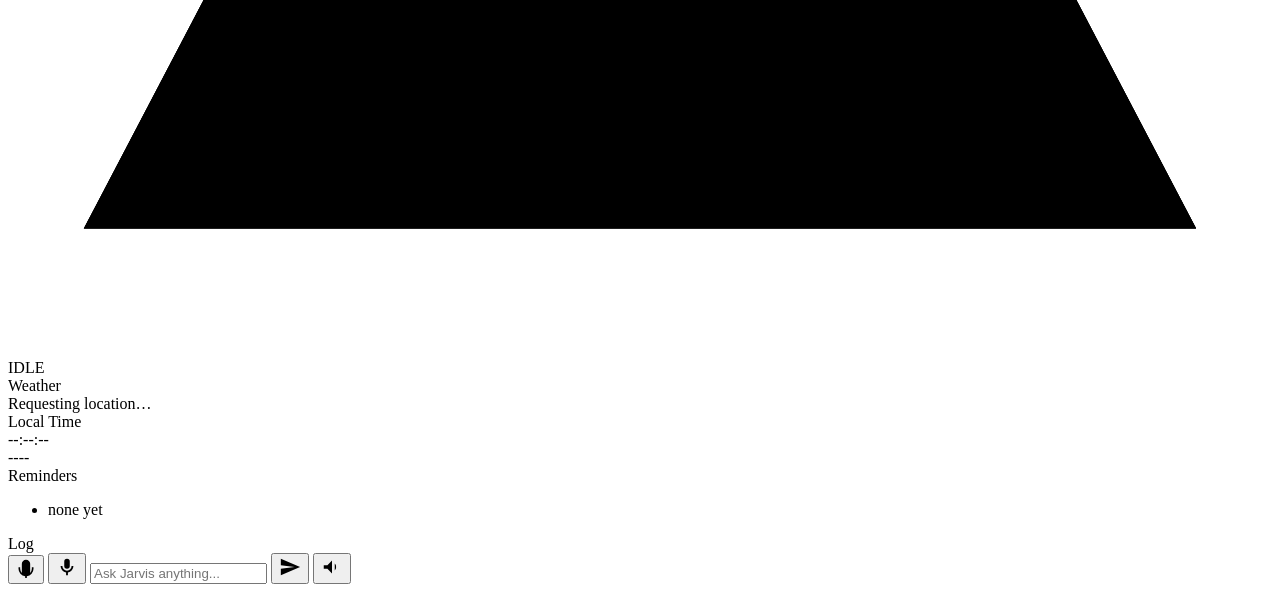
==== commit ce501146: "Polish pass: boot sequence, motion, live typing, real toasts Visual/interaction overhaul on top of t" ====
--- a/jarvis/web/static/index.html
+++ b/jarvis/web/static/index.html
@@ -9,6 +9,14 @@
 <link rel="stylesheet" href="/static/style.css" />
 </head>
 <body>
+
+<div class="boot-overlay" id="boot-overlay">
+  <div class="boot-lines" id="boot-lines"></div>
+  <div class="boot-bar"><div class="boot-bar-fill" id="boot-bar-fill"></div></div>
+  <div class="boot-hint">click to skip</div>
+</div>
+
+<div class="toast-container" id="toast-container"></div>
 
 <div class="scanlines"></div>
 
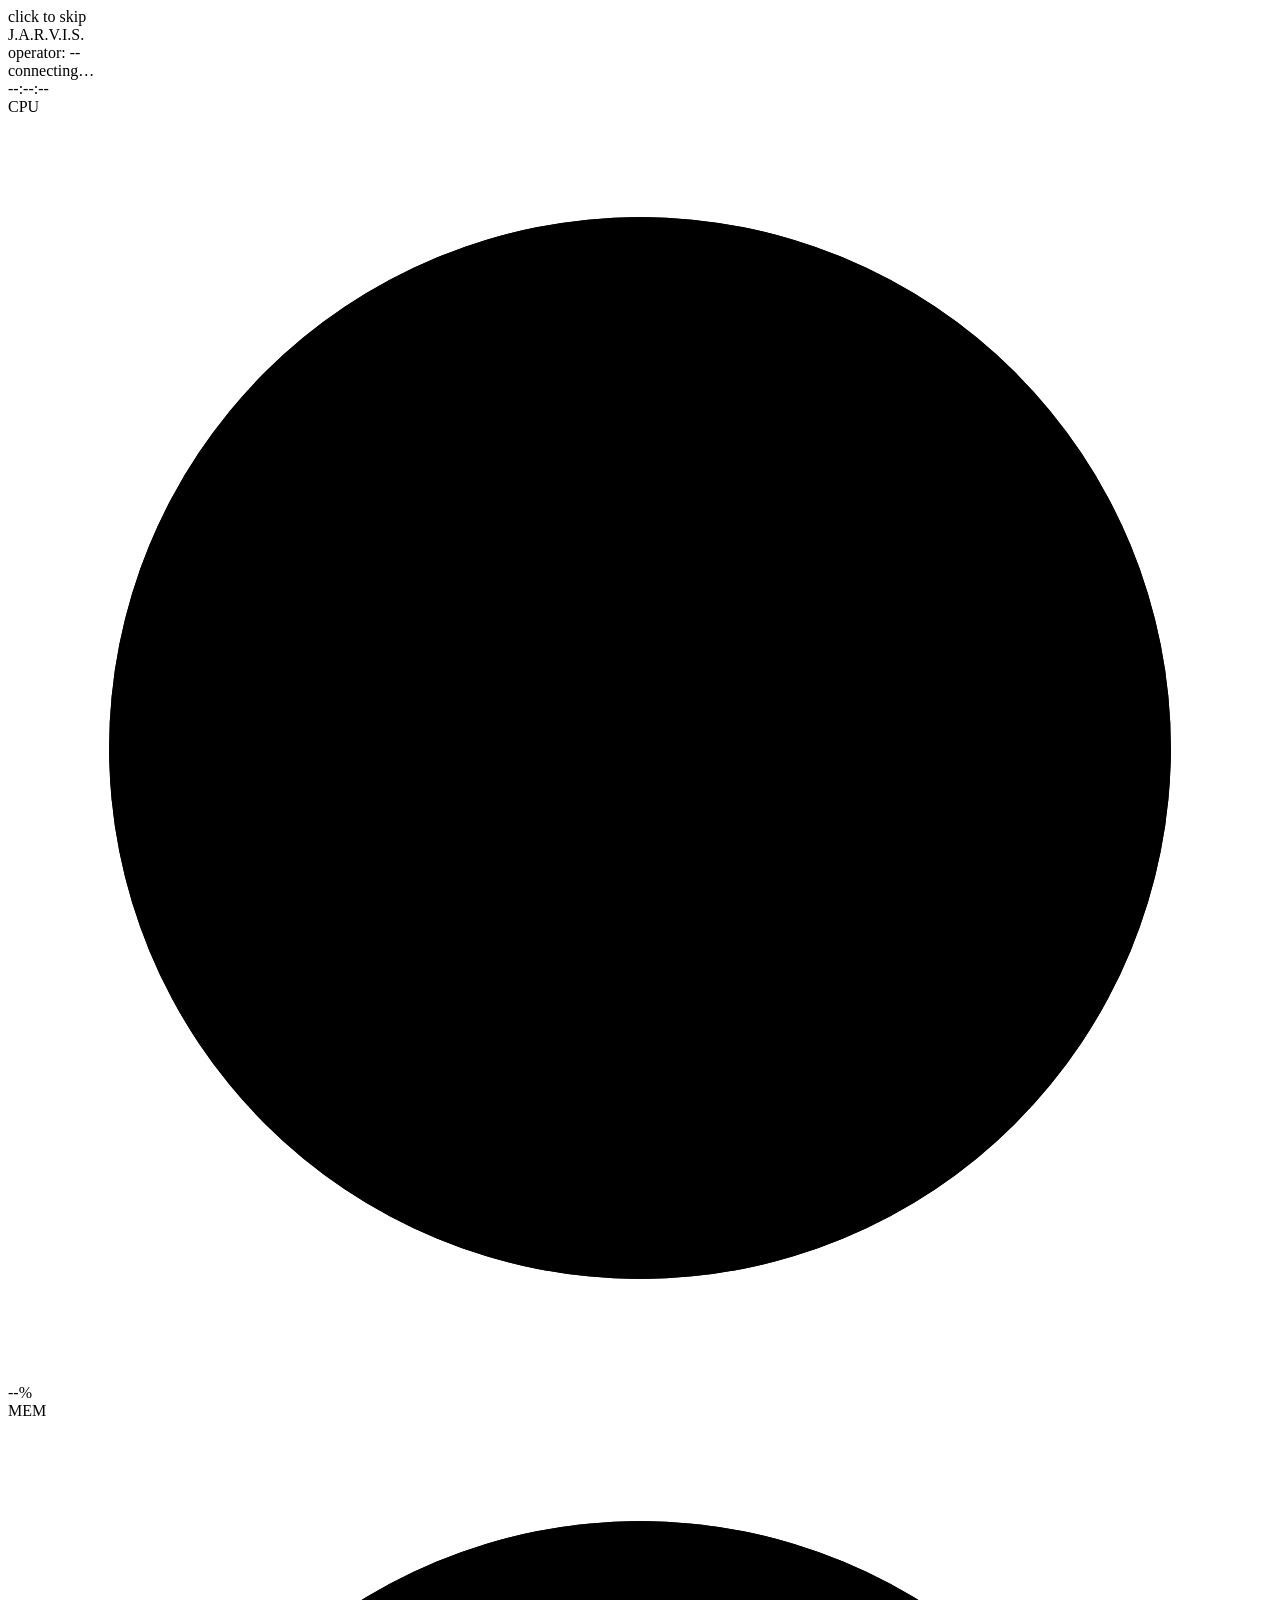
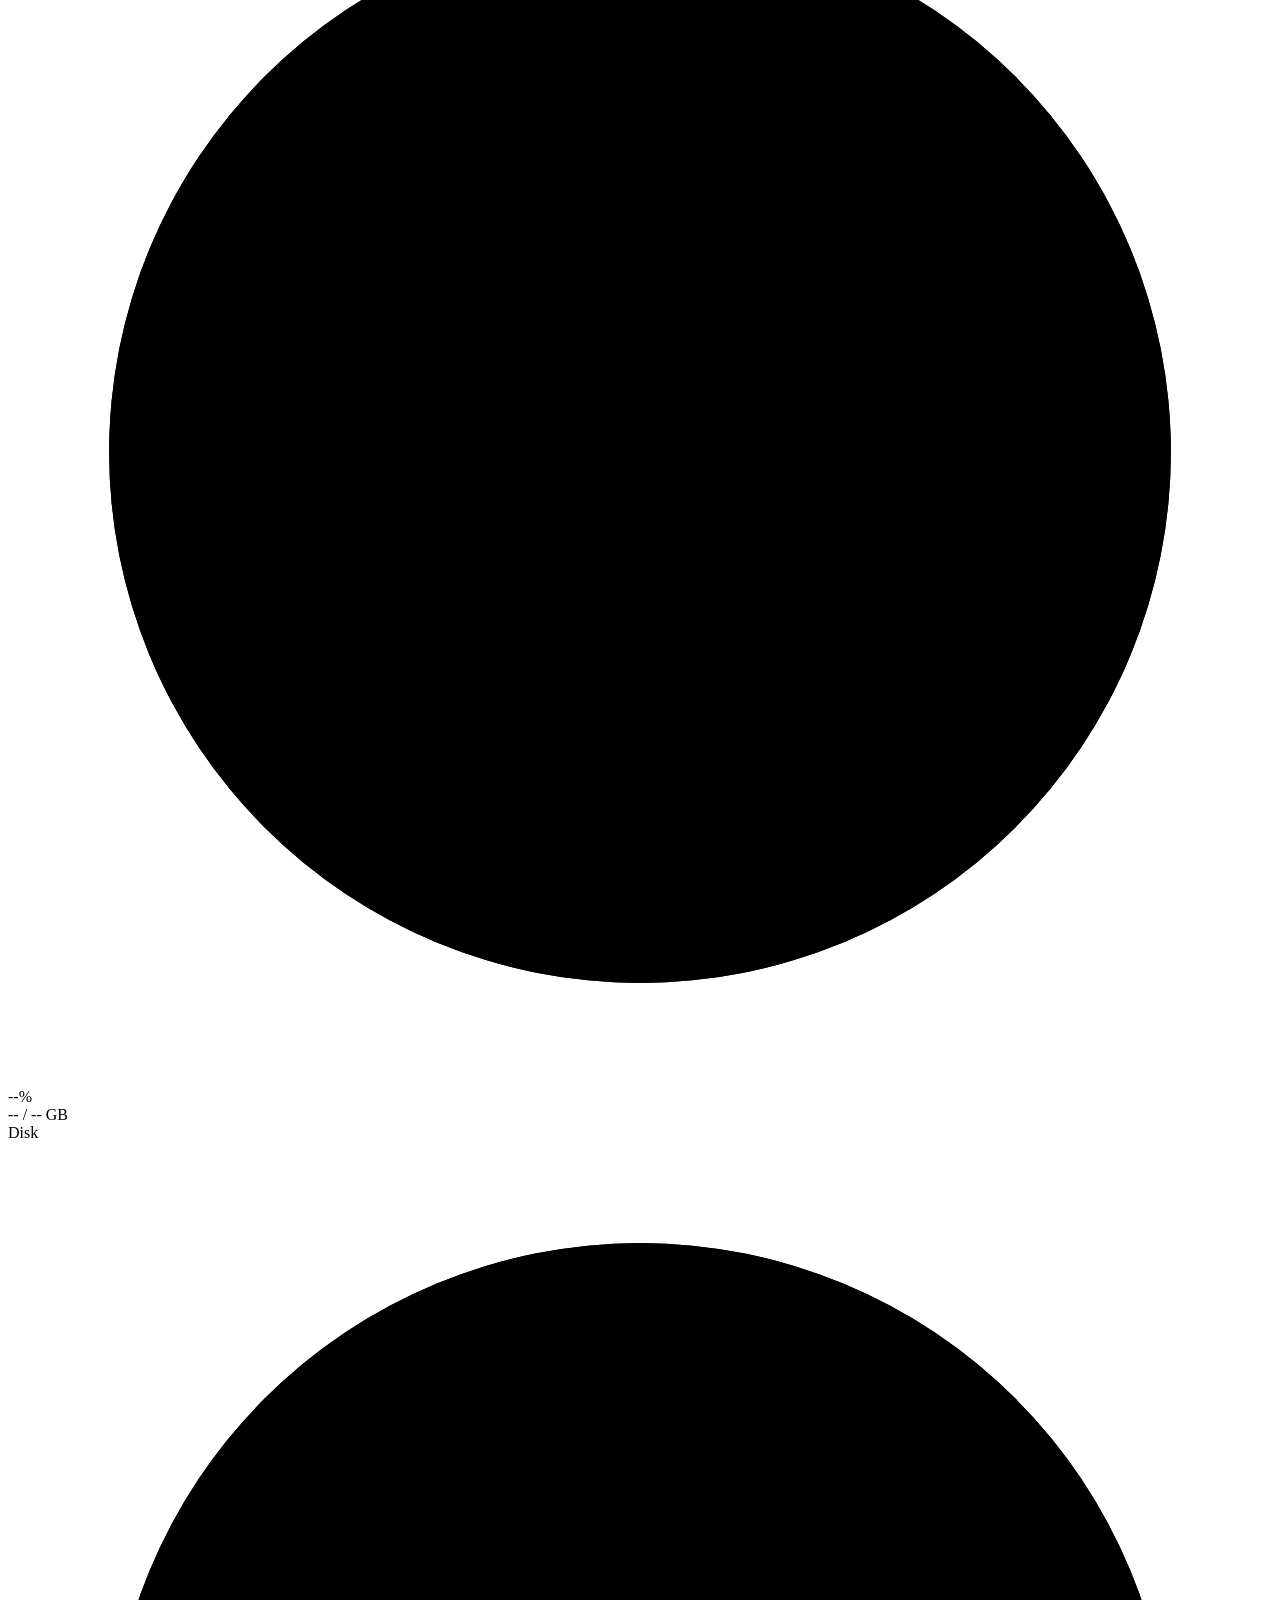
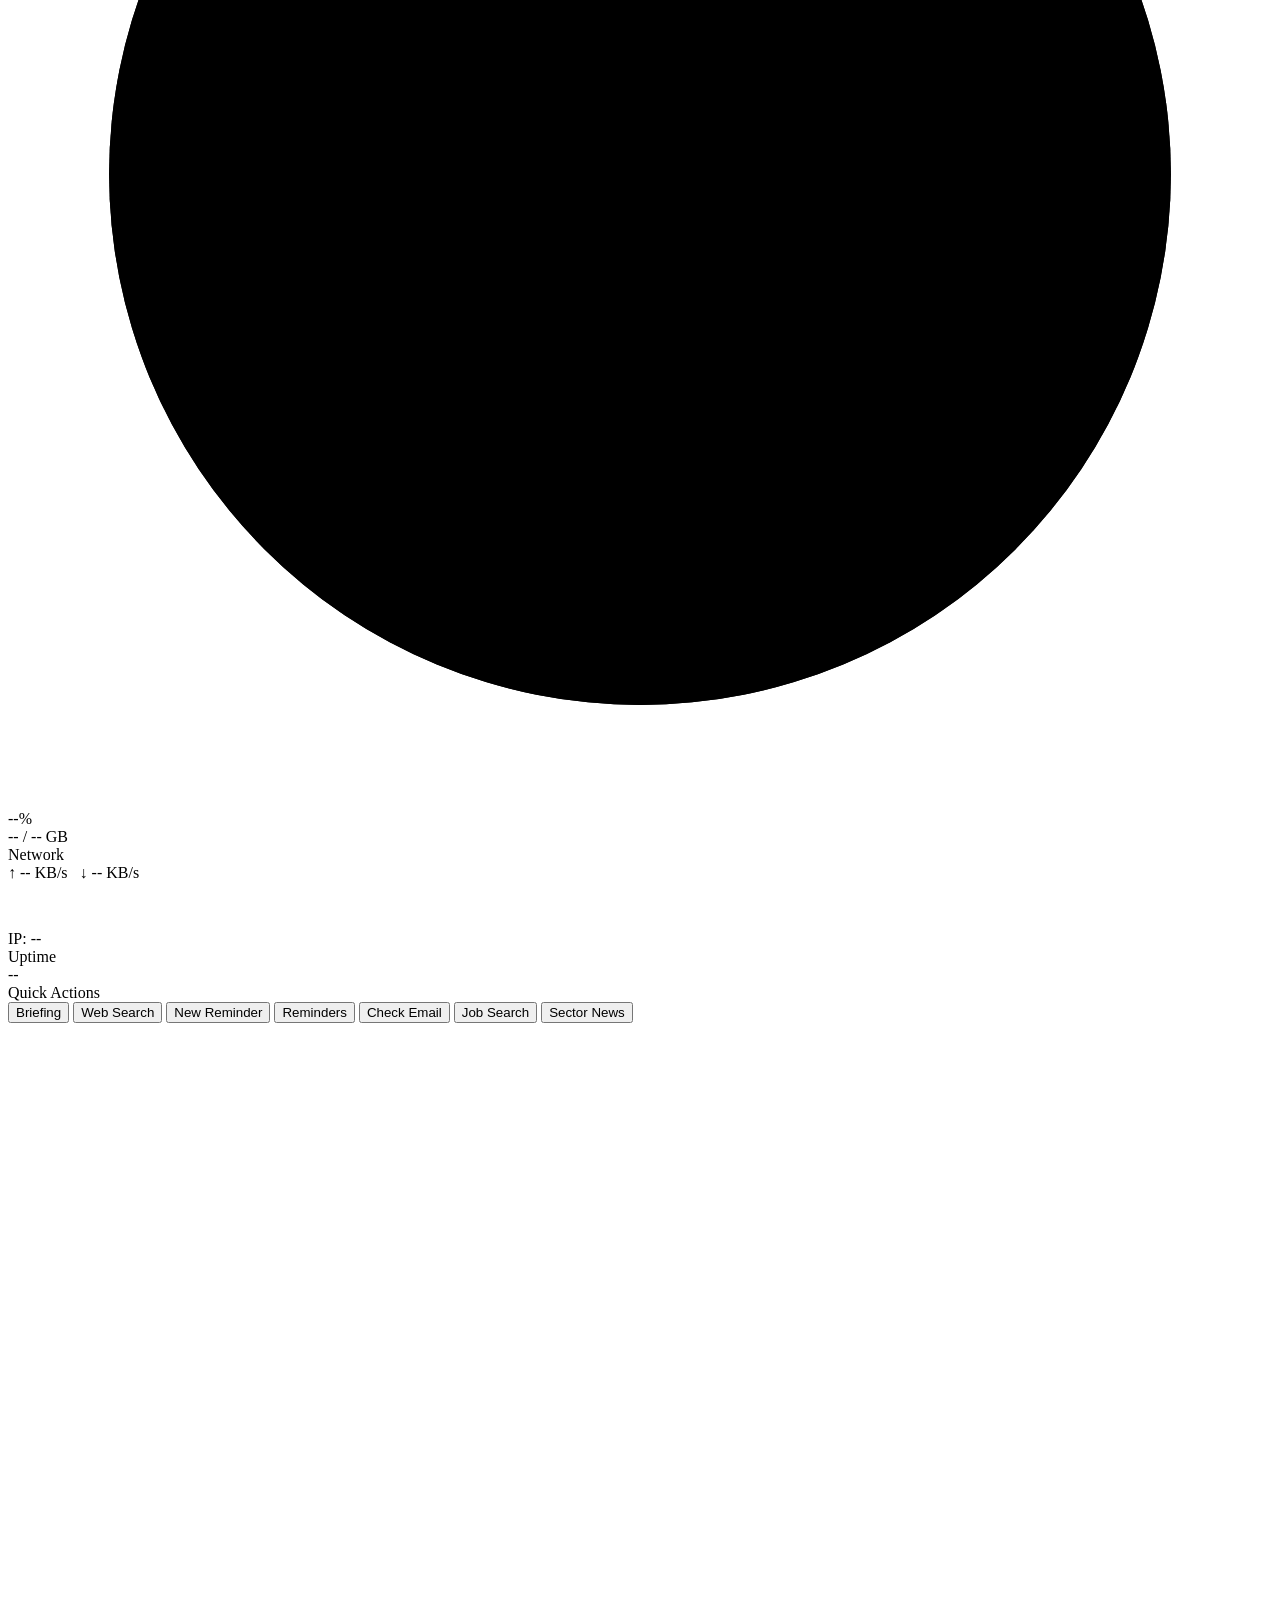
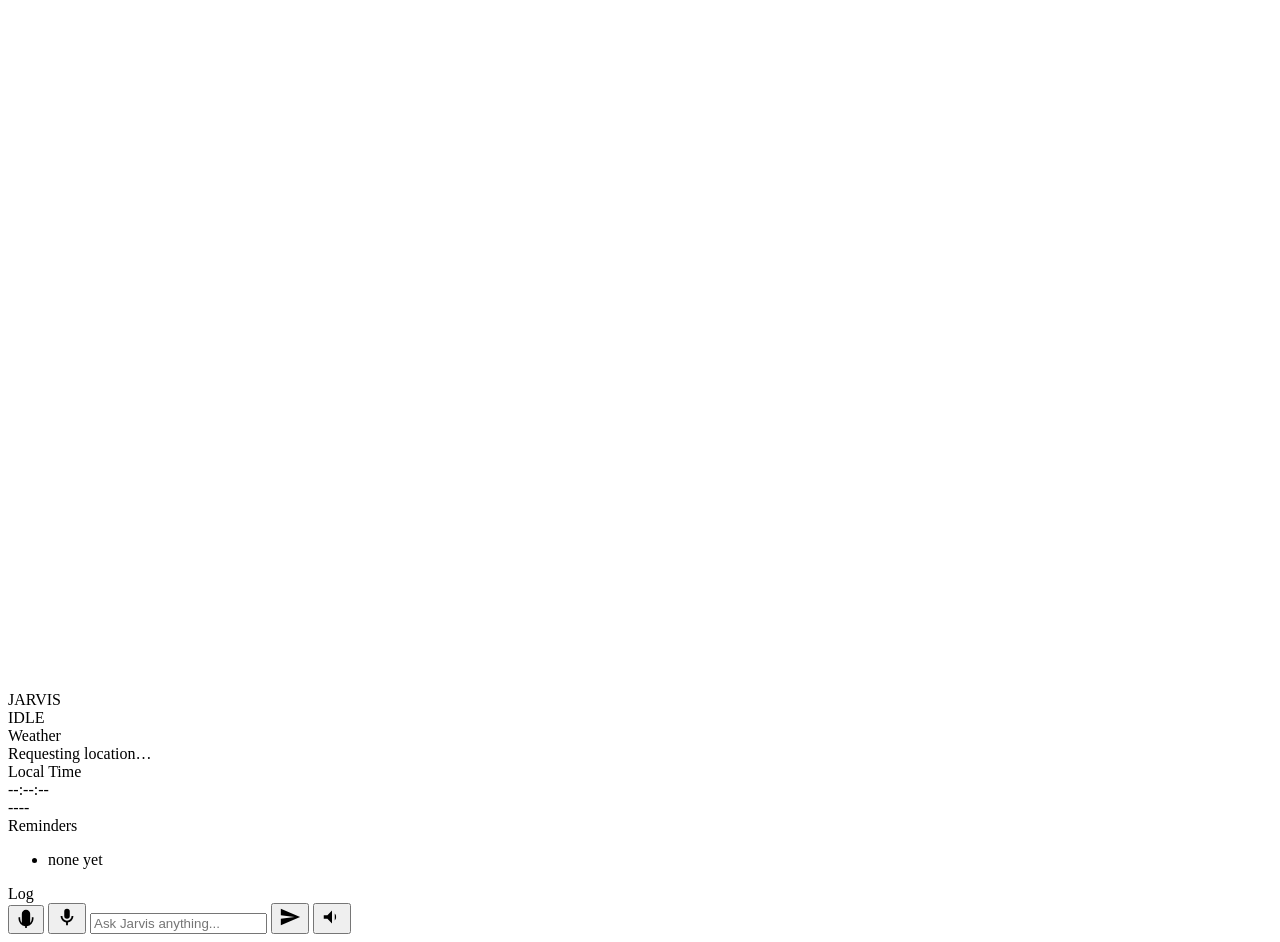
==== commit beeb8db6: "Add email/jobs/news tools, replace reactor with JARVIS wordmark Three new capabilities registered on" ====
--- a/jarvis/web/static/index.html
+++ b/jarvis/web/static/index.html
@@ -92,6 +92,9 @@
         <button class="qa-btn" data-prefill="search the web for ">Web Search</button>
         <button class="qa-btn" data-prefill="remind me to ">New Reminder</button>
         <button class="qa-btn" data-prompt="List my current reminders.">Reminders</button>
+        <button class="qa-btn" data-prompt="Check my email for anything unread.">Check Email</button>
+        <button class="qa-btn" data-prefill="search for jobs for ">Job Search</button>
+        <button class="qa-btn" data-prefill="what's happening in the news about ">Sector News</button>
       </div>
     </div>
   </aside>
@@ -103,14 +106,8 @@
       <div class="ring ring-mid"></div>
       <div class="ring ring-inner"></div>
       <div class="core-glow"></div>
-      <div class="reactor">
-        <svg class="reactor-svg" viewBox="0 0 100 100">
-          <polygon class="reactor-tri reactor-tri-1" points="50,6 6,90 94,90" />
-          <polygon class="reactor-tri reactor-tri-2" points="50,6 6,90 94,90" />
-          <polygon class="reactor-tri reactor-tri-3" points="50,6 6,90 94,90" />
-        </svg>
-        <div class="reactor-core"></div>
-      </div>
+      <div class="wordmark-ring"></div>
+      <div class="wordmark" id="wordmark">JARVIS</div>
       <div class="orbit orbit-1"><span class="orbit-dot"></span></div>
       <div class="orbit orbit-2"><span class="orbit-dot"></span></div>
     </div>
